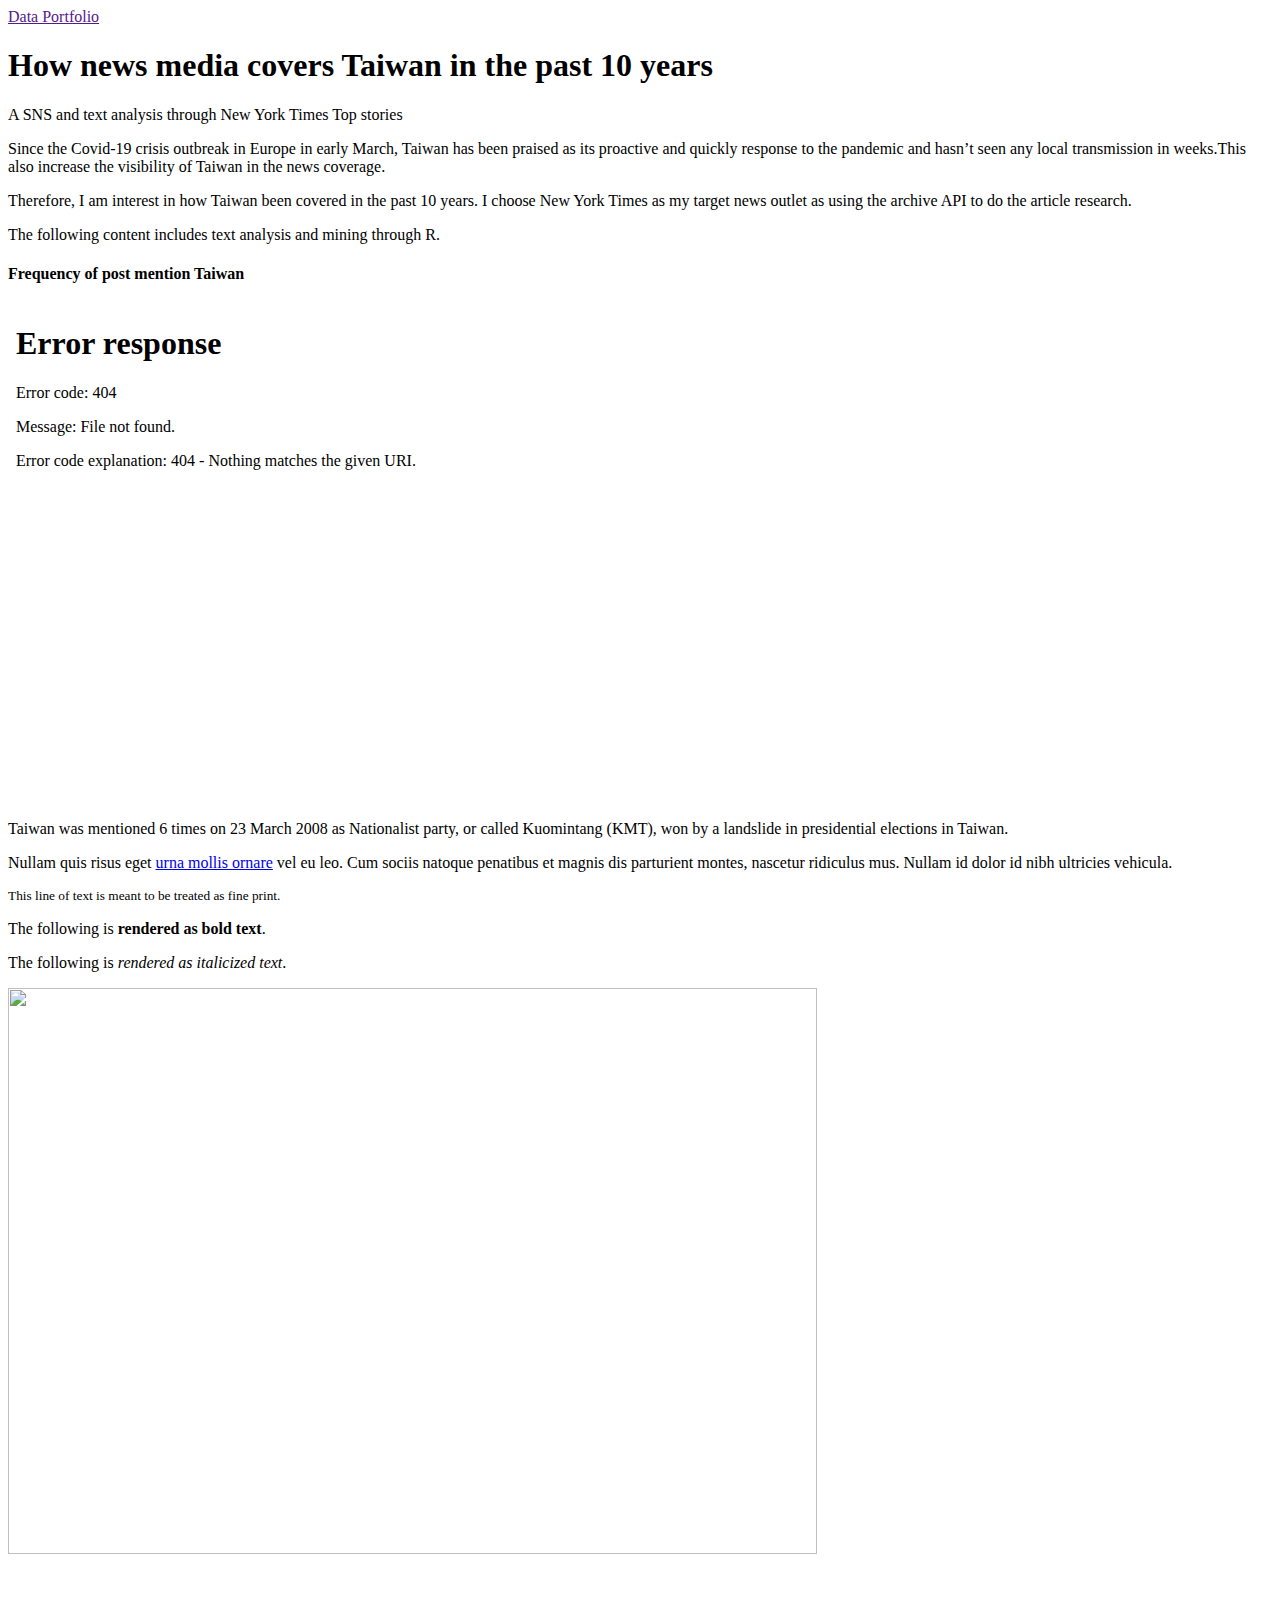
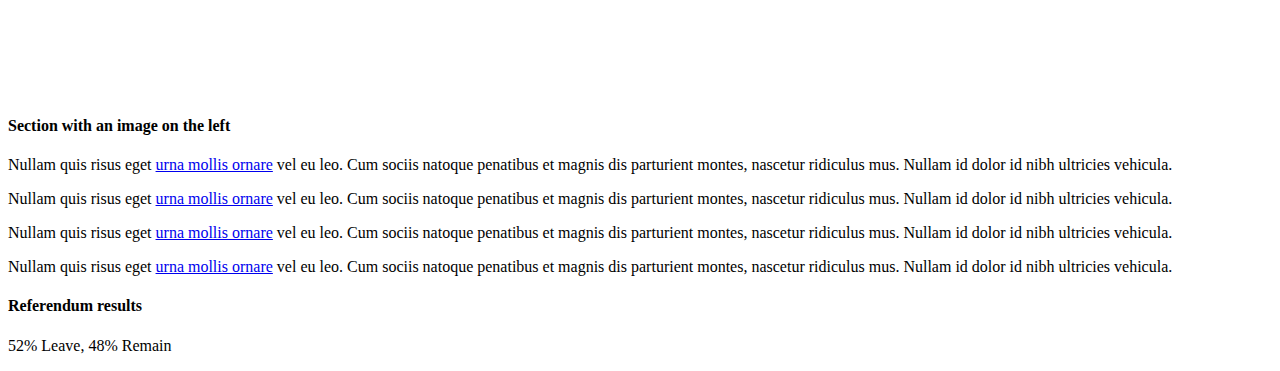
==== index.html @ 33ebc8af "Update index.html" ====
<head>
  <meta charset="utf-8">
  <title>Bootswatch: Flatly</title>
  <meta name="viewport" content="width=device-width, initial-scale=1">
  <meta http-equiv="X-UA-Compatible" content="IE=edge" />
  <link rel="stylesheet" href="https://bootswatch.com/4/flatly/bootstrap.min.css" media="screen">
  <script src="https://bootswatch.com/_vendor/jquery/dist/jquery.min.js"></script>
  <script src="https://bootswatch.com/_vendor/bootstrap/dist/js/bootstrap.min.js"></script>
  <link rel="stylesheet" href="style.css" media="screen">
</head>

<body>
  <div class="navbar navbar-expand-lg fixed-top navbar-dark bg-primary">
    <div class="container">
<a href="" class="navbar-brand">Data Portfolio</a>
    </div>
  </div>

  <div class="container">
    <div class="page-header" id="banner">
<div class="row">
  <div class="col-8 offset-1">
    <h1>How news media covers Taiwan in the past 10 years</h1>
    <p class="lead">A SNS and text analysis through New York Times Top stories</p>
  </div>
</div>
    </div>

    <section class="row">
<div class="col-12 col-md-8 offset-md-1">
  <p> Since the Covid-19 crisis outbreak in Europe in early March, Taiwan has been praised as its proactive and quickly response to the pandemic and hasn’t seen any local transmission in weeks.This also increase the visibility of Taiwan in the news coverage.  </p>
  <p> Therefore, I am interest in how Taiwan been covered in the past 10 years. I choose New York Times as my target news outlet as using the archive API to do the article research. </p>
  <p>The following content includes text analysis and mining through R.</p>
</div>
    </section>

    <section class="row">
<div class="col-12 col-md-8 offset-md-1">
  <h4>Frequency of post mention Taiwan</h4>
    <div id="captions">
      <embed type="text/html" src="./Taiwan_d.html", width="800", height="500">
      <p>Taiwan was mentioned 6 times on 23 March 2008 as Nationalist party, or called Kuomintang (KMT), won by a landslide in presidential elections in Taiwan.</p>
    </div>
  <p>Nullam quis risus eget <a href="#">urna mollis ornare</a> vel eu leo. Cum sociis natoque penatibus et magnis dis parturient montes, nascetur ridiculus mus. Nullam id dolor id nibh ultricies vehicula.</p>
  <p><small>This line of text is meant to be treated as fine print.</small></p>
  <p>The following is <strong>rendered as bold text</strong>.</p>
  <p>The following is <em>rendered as italicized text</em>.</p>

</div>
    </section>

    <section class="row">
<div class="col-12 col-md-4">
  <img src="https://github.com/agumias/dataproject/interactive/wc.png" width="80%"/>
</div>
<div class="col-12 col-md-6 offset-md-1">
  <h4>Section with an image on the left</h4>
  <p>Nullam quis risus eget <a href="#">urna mollis ornare</a> vel eu leo. Cum sociis natoque penatibus et magnis dis parturient montes, nascetur ridiculus mus. Nullam id dolor id nibh ultricies vehicula.</p>
  <p>Nullam quis risus eget <a href="#">urna mollis ornare</a> vel eu leo. Cum sociis natoque penatibus et magnis dis parturient montes, nascetur ridiculus mus. Nullam id dolor id nibh ultricies vehicula.</p>
  <p>Nullam quis risus eget <a href="#">urna mollis ornare</a> vel eu leo. Cum sociis natoque penatibus et magnis dis parturient montes, nascetur ridiculus mus. Nullam id dolor id nibh ultricies vehicula.</p>
  <p>Nullam quis risus eget <a href="#">urna mollis ornare</a> vel eu leo. Cum sociis natoque penatibus et magnis dis parturient montes, nascetur ridiculus mus. Nullam id dolor id nibh ultricies vehicula.</p>
</div>
    </section>

    <section class="row">
<div class="col-12 col-md-8 offset-md-1">
  <h4>Referendum results</h4>
  <div class="bs-component">
    <div class="progress">
      <div class="progress-bar progress-bar-striped bg-danger" role="progressbar" style="width: 52%" aria-valuenow="52" aria-valuemin="0" aria-valuemax="100"></div>
      <div class="progress-bar progress-bar-striped bg-info" role="progressbar" style="width: 48%" aria-valuenow="48" aria-valuemin="0" aria-valuemax="100"></div>
    </div>
  </div>
  <p>
    52% Leave, 48% Remain
  </p>
</div>
    </section>
    <div  </div>
</body>
</html>
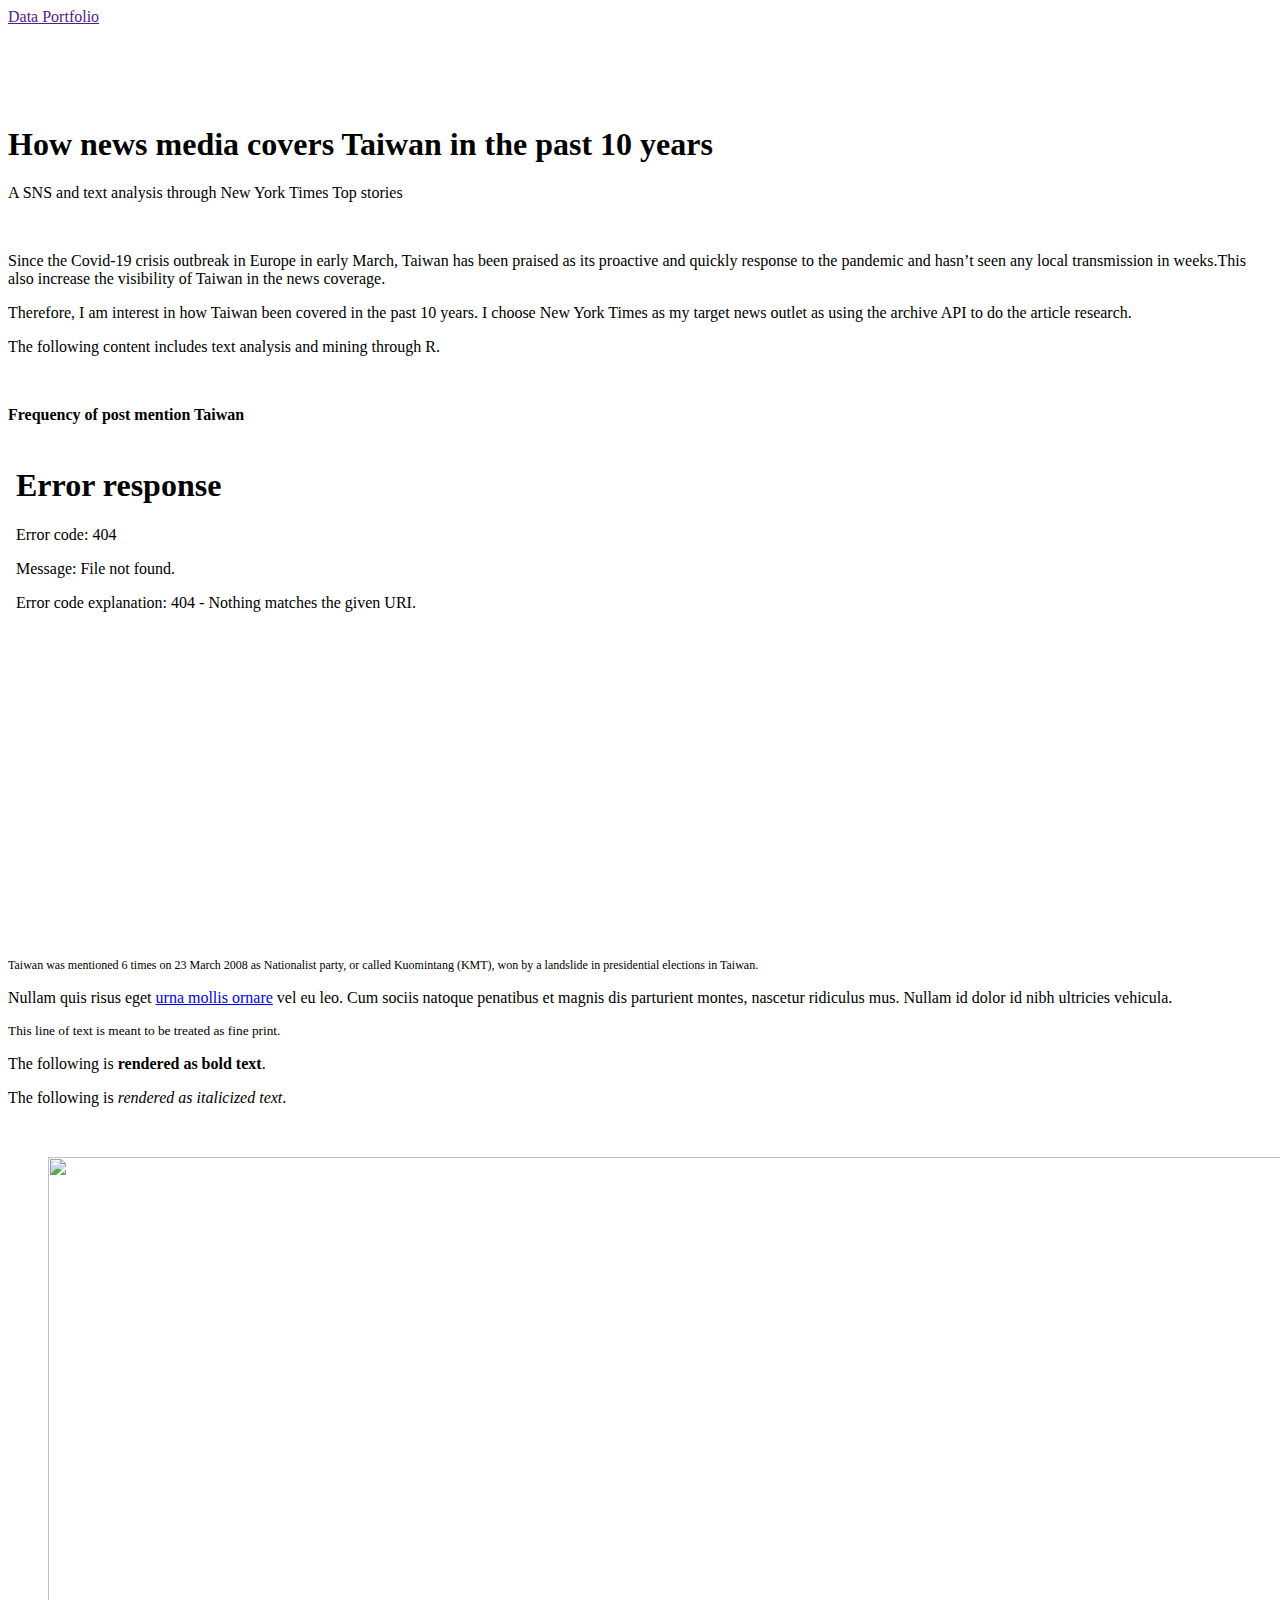
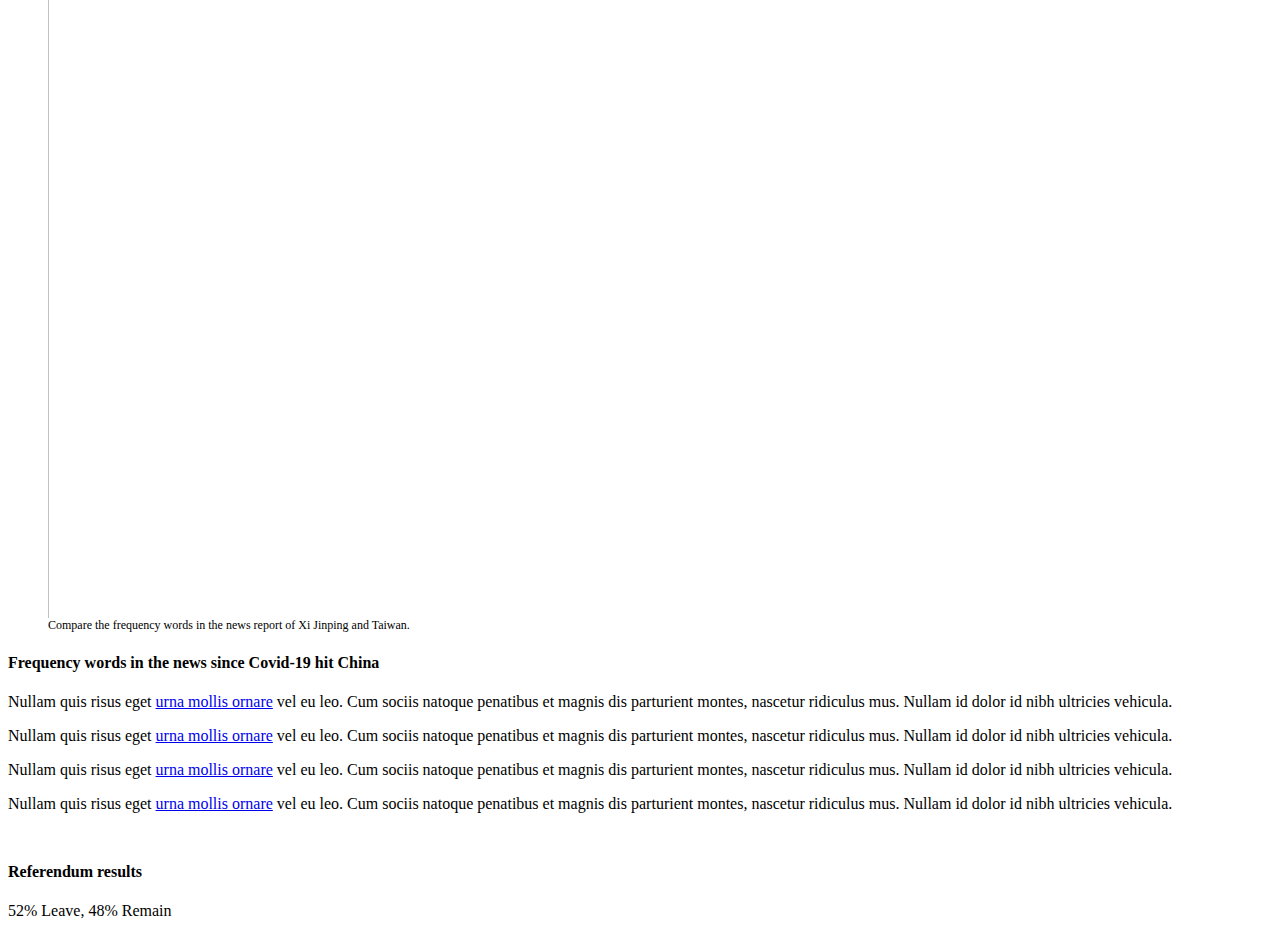
==== commit 29029f40: "update content" ====
--- a/index.html
+++ b/index.html
@@ -38,7 +38,7 @@
 <div class="col-12 col-md-8 offset-md-1">
   <h4>Frequency of post mention Taiwan</h4>
     <div id="captions">
-      <embed type="text/html" src="./Taiwan_d.html", width="800", height="500">
+      <embed type="text/html" src="./Taiwan_d.html", width= 100%, height="500">
       <p>Taiwan was mentioned 6 times on 23 March 2008 as Nationalist party, or called Kuomintang (KMT), won by a landslide in presidential elections in Taiwan.</p>
     </div>
   <p>Nullam quis risus eget <a href="#">urna mollis ornare</a> vel eu leo. Cum sociis natoque penatibus et magnis dis parturient montes, nascetur ridiculus mus. Nullam id dolor id nibh ultricies vehicula.</p>
@@ -51,10 +51,13 @@
 
     <section class="row">
 <div class="col-12 col-md-4">
-  <img src="https://github.com/agumias/dataproject/interactive/wc.png" width="80%"/>
+  <figure class="captions">
+    <img src="https://agumias.github.io/dataproject/interactive/wc.png" width="120%"/>
+    <figcaption>Compare the frequency words in the news report of Xi Jinping and Taiwan. </figcaption>
+  </figure>
 </div>
 <div class="col-12 col-md-6 offset-md-1">
-  <h4>Section with an image on the left</h4>
+  <h4>Frequency words in the news since Covid-19 hit China</h4>
   <p>Nullam quis risus eget <a href="#">urna mollis ornare</a> vel eu leo. Cum sociis natoque penatibus et magnis dis parturient montes, nascetur ridiculus mus. Nullam id dolor id nibh ultricies vehicula.</p>
   <p>Nullam quis risus eget <a href="#">urna mollis ornare</a> vel eu leo. Cum sociis natoque penatibus et magnis dis parturient montes, nascetur ridiculus mus. Nullam id dolor id nibh ultricies vehicula.</p>
   <p>Nullam quis risus eget <a href="#">urna mollis ornare</a> vel eu leo. Cum sociis natoque penatibus et magnis dis parturient montes, nascetur ridiculus mus. Nullam id dolor id nibh ultricies vehicula.</p>
--- a/style.css
+++ b/style.css
@@ -0,0 +1,18 @@
+#banner {
+    margin-top: 100px;
+}
+
+section.row {
+    margin-top: 50px;
+    margin-bottom: 20px
+}
+
+#captions {
+  margin-bottom: 5px;
+  font-size: 12;
+  text-align: justify;
+}
+
+figure.captions {
+  font-size: 12
+}
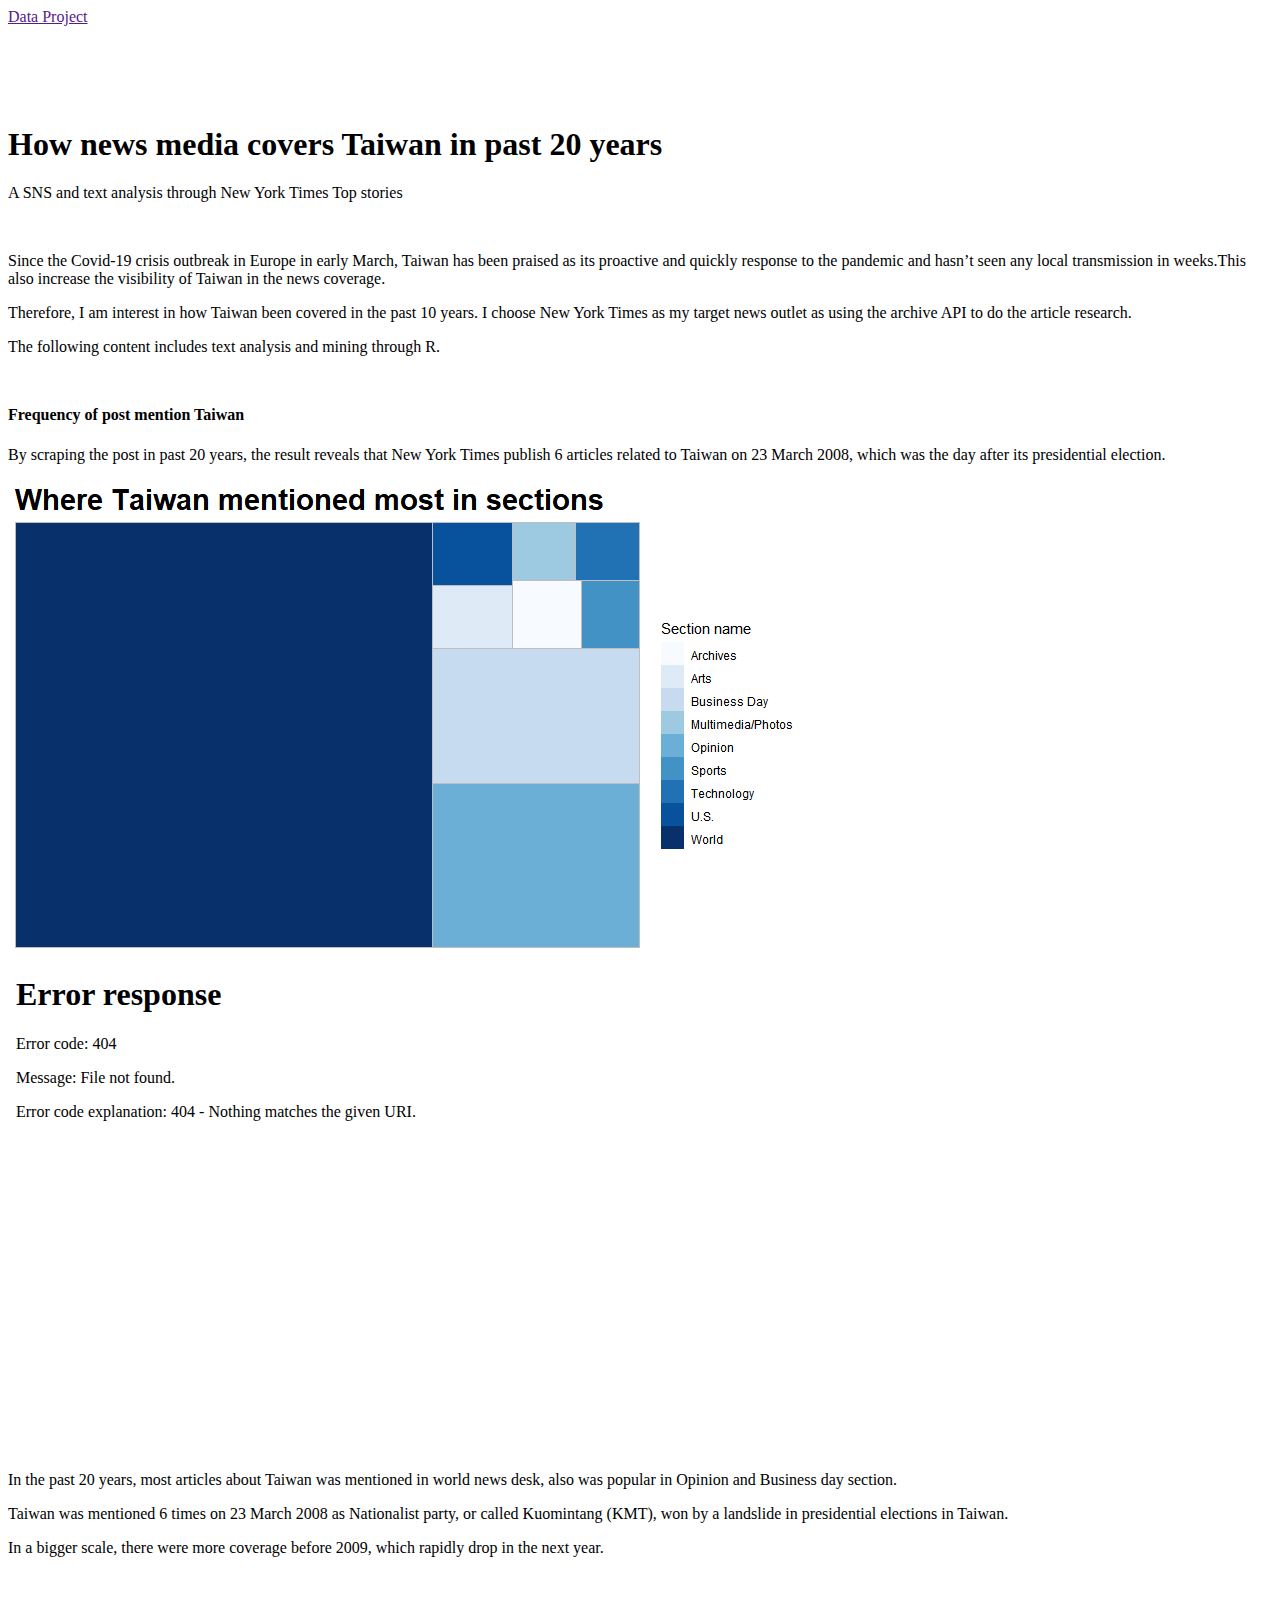
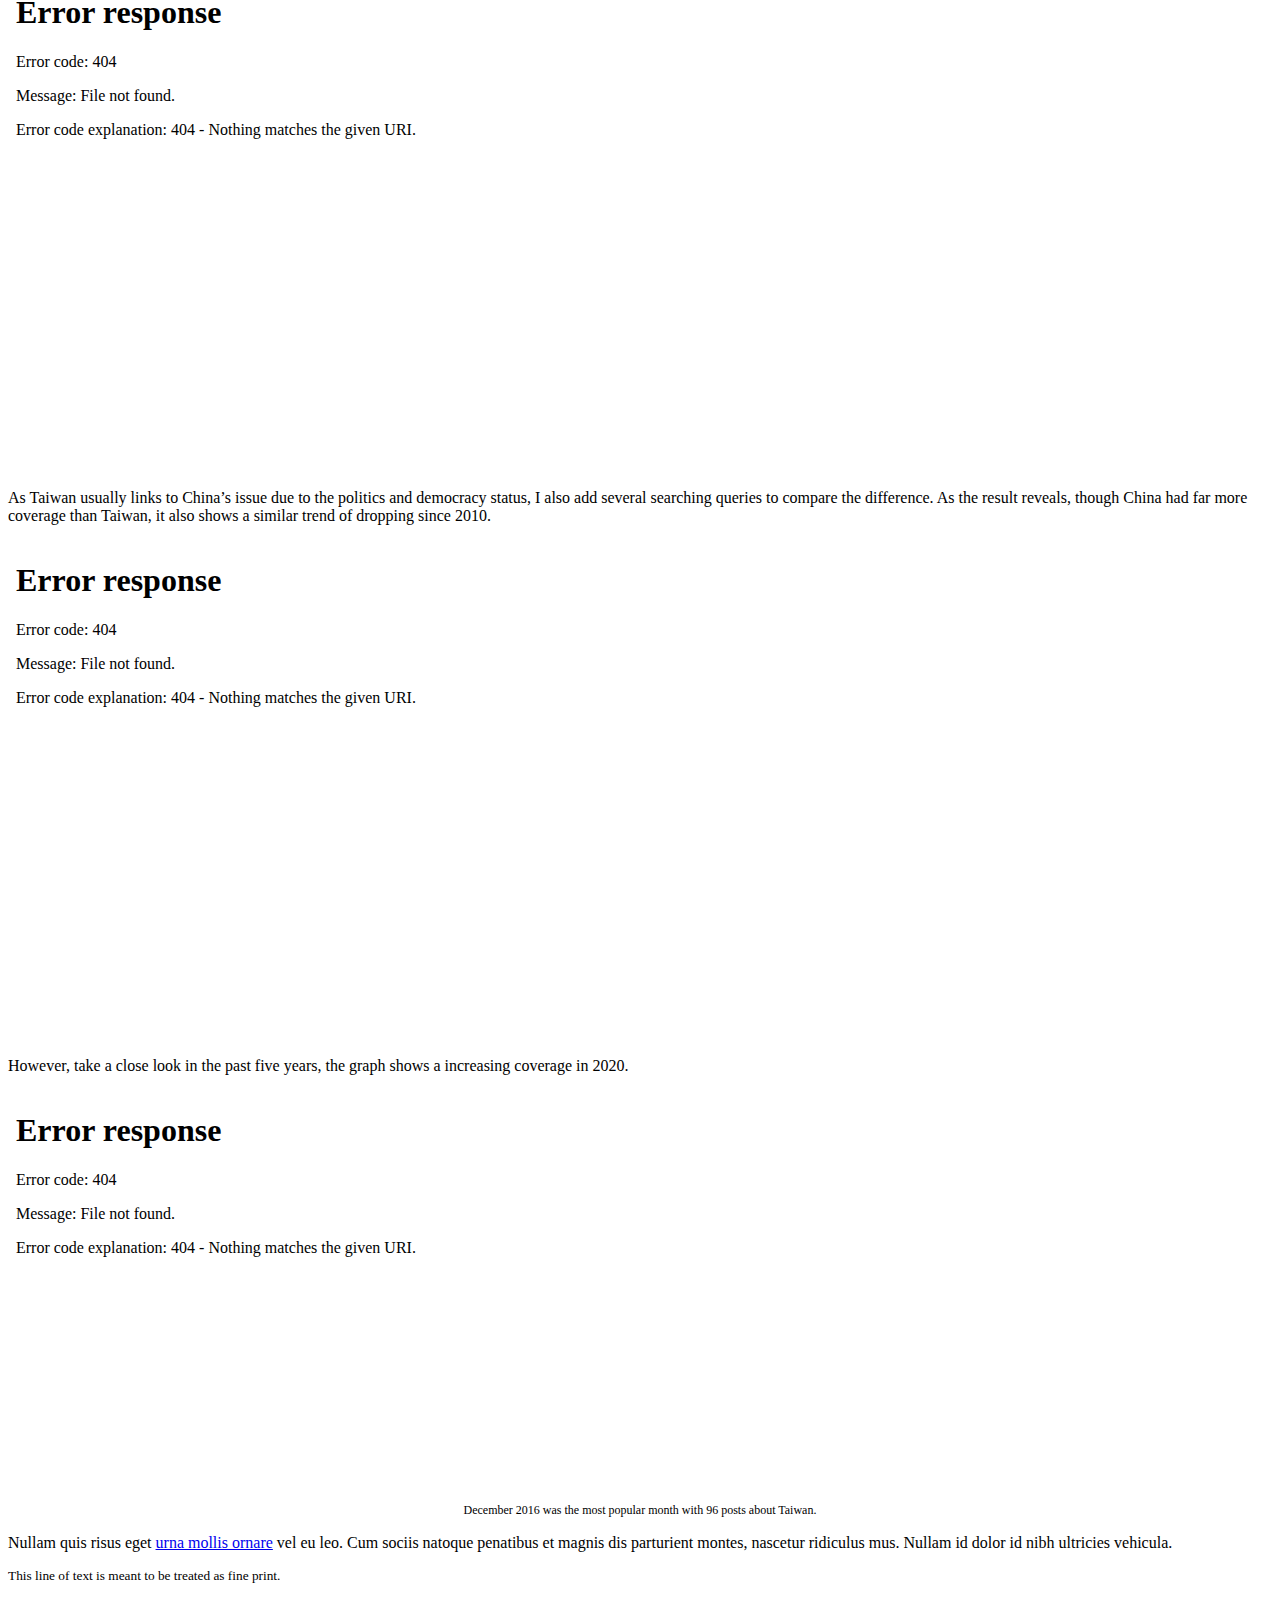
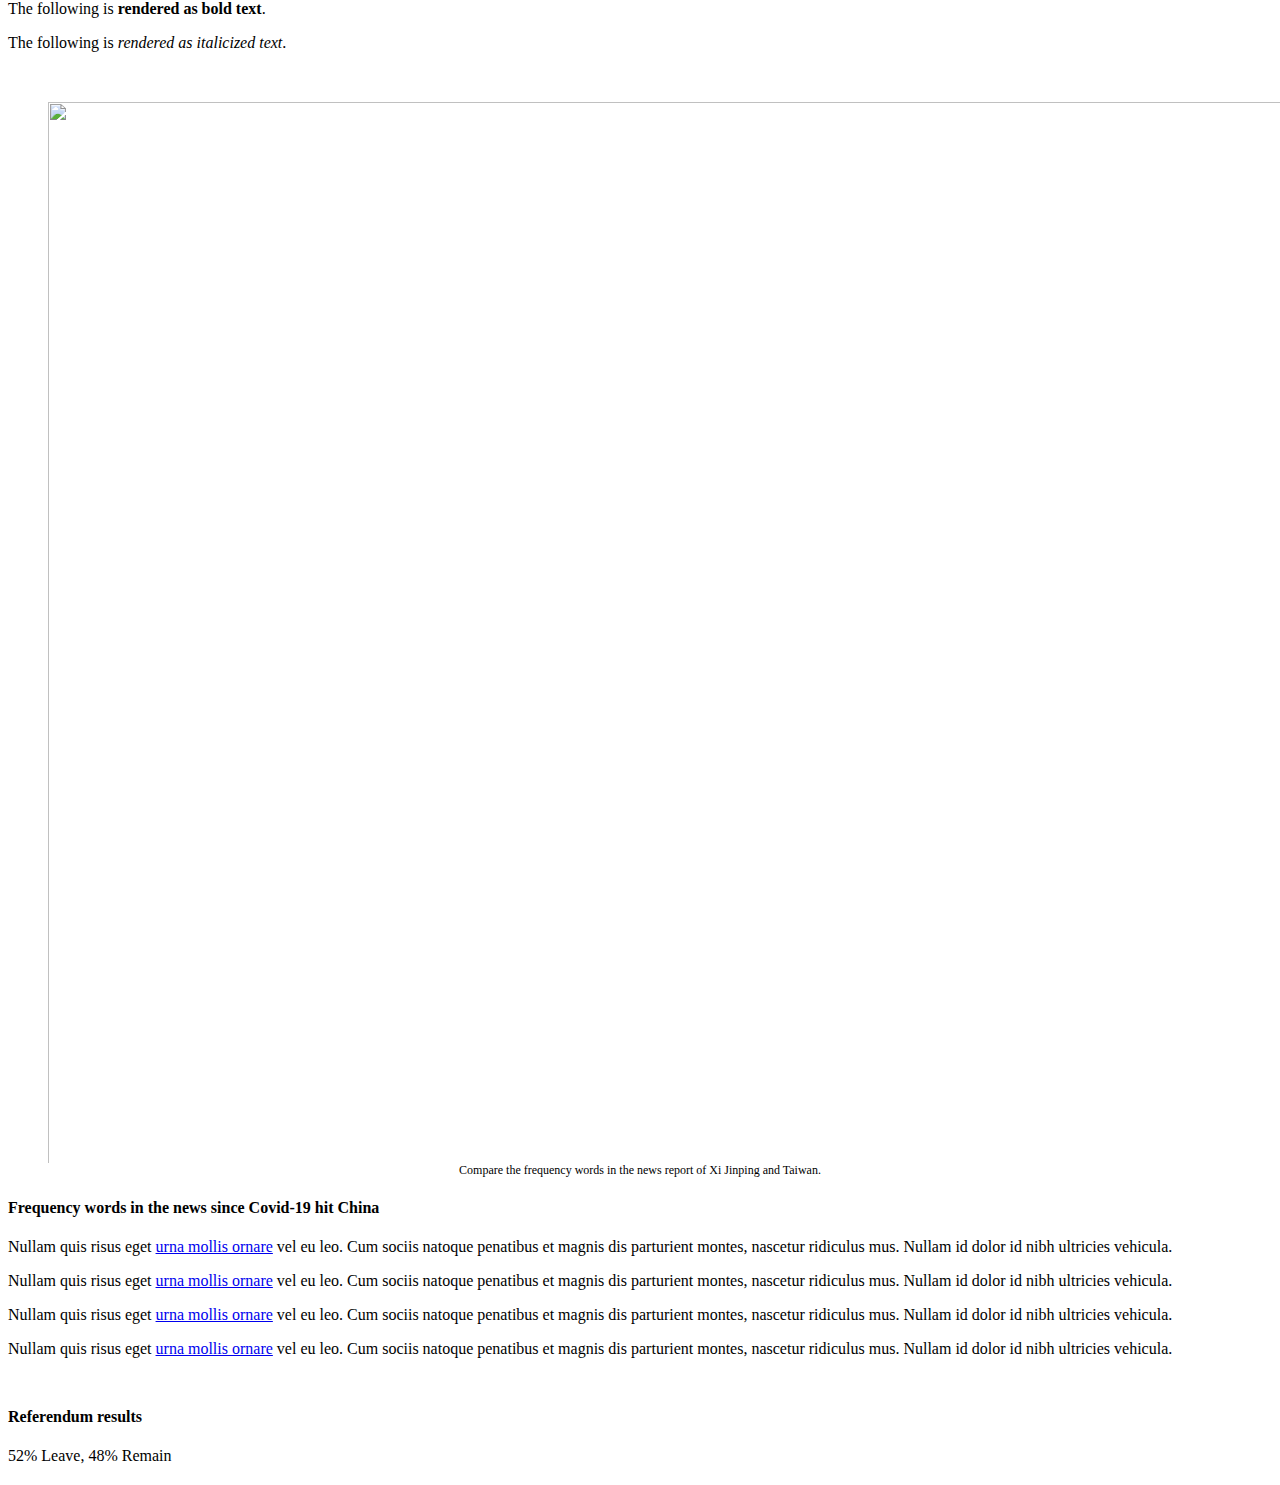
==== commit aa544309: "update" ====
--- a/index.html
+++ b/index.html
@@ -1,6 +1,6 @@
 <head>
   <meta charset="utf-8">
-  <title>Bootswatch: Flatly</title>
+  <title>How NY Times Covers Taiwan</title>
   <meta name="viewport" content="width=device-width, initial-scale=1">
   <meta http-equiv="X-UA-Compatible" content="IE=edge" />
   <link rel="stylesheet" href="https://bootswatch.com/4/flatly/bootstrap.min.css" media="screen">
@@ -12,7 +12,7 @@
 <body>
   <div class="navbar navbar-expand-lg fixed-top navbar-dark bg-primary">
     <div class="container">
-<a href="" class="navbar-brand">Data Portfolio</a>
+<a href="" class="navbar-brand">Data Project</a>
     </div>
   </div>
 
@@ -20,7 +20,7 @@
     <div class="page-header" id="banner">
 <div class="row">
   <div class="col-8 offset-1">
-    <h1>How news media covers Taiwan in the past 10 years</h1>
+    <h1>How news media covers Taiwan in past 20 years</h1>
     <p class="lead">A SNS and text analysis through New York Times Top stories</p>
   </div>
 </div>
@@ -37,10 +37,37 @@
     <section class="row">
 <div class="col-12 col-md-8 offset-md-1">
   <h4>Frequency of post mention Taiwan</h4>
-    <div id="captions">
+  <div class="paragraph">
+    <p>By scraping the post in past 20 years, the result reveals that New York Times publish 6 articles related to Taiwan on 23 March 2008, which was the day after its presidential election. </p>
+
+  </div>
+</div>
+<div class="container">
+    <div class="row">
+      <div class="col">
+      <img src="./interactive/tw_section.png" class="img-fluid" alt="Responsive image">
+      </div>
+      <div class="col">
       <embed type="text/html" src="./Taiwan_d.html", width= 100%, height="500">
-      <p>Taiwan was mentioned 6 times on 23 March 2008 as Nationalist party, or called Kuomintang (KMT), won by a landslide in presidential elections in Taiwan.</p>
+      </div>
     </div>
+    <p>In the past 20 years, most articles about Taiwan was mentioned in world news desk, also was popular in Opinion and Business day section.</p>
+    <p>Taiwan was mentioned 6 times on 23 March 2008 as Nationalist party, or called Kuomintang (KMT), won by a landslide in presidential elections in Taiwan.</p>
+</div>
+<div class="col-12 col-md-8 offset-md-1">
+  <p>In a bigger scale, there were more coverage before 2009, which rapidly drop in the next year.</p>
+  <embed type="text/html" src="./Taiwan_ym.html" width= 100%, height="500">
+  <p>As Taiwan usually links to China’s issue due to the politics and democracy status, I also add several searching queries to compare the difference. As the result reveals, though China had far more coverage than Taiwan, it also shows a similar trend of dropping since 2010.</p>
+  <embed type="text/html" src="./search_c.html" width= 100%, height="500">
+  <p>However, take a close look in the past five years, the graph shows a increasing coverage in 2020.</p>
+</div>
+  <div class="container">
+  <embed type="text/html" src="./Taiwan_2015c.html" width= 100%, height="400">
+  <div class="captions">
+    <p>December 2016 was the most popular month with 96 posts about Taiwan.</p>
+    </div>
+  </div>
+<div class="col-12 col-md-8 offset-md-1">
   <p>Nullam quis risus eget <a href="#">urna mollis ornare</a> vel eu leo. Cum sociis natoque penatibus et magnis dis parturient montes, nascetur ridiculus mus. Nullam id dolor id nibh ultricies vehicula.</p>
   <p><small>This line of text is meant to be treated as fine print.</small></p>
   <p>The following is <strong>rendered as bold text</strong>.</p>
--- a/style.css
+++ b/style.css
@@ -8,7 +8,7 @@
 }
 
 #captions {
-  margin-bottom: 5px;
+  margin-bottom: 10px;
   font-size: 12;
   text-align: justify;
 }
@@ -16,3 +16,9 @@
 figure.captions {
   font-size: 12
 }
+
+.captions {
+  margin-bottom: 10px;
+  font-size: 12px;
+  text-align: center;
+}
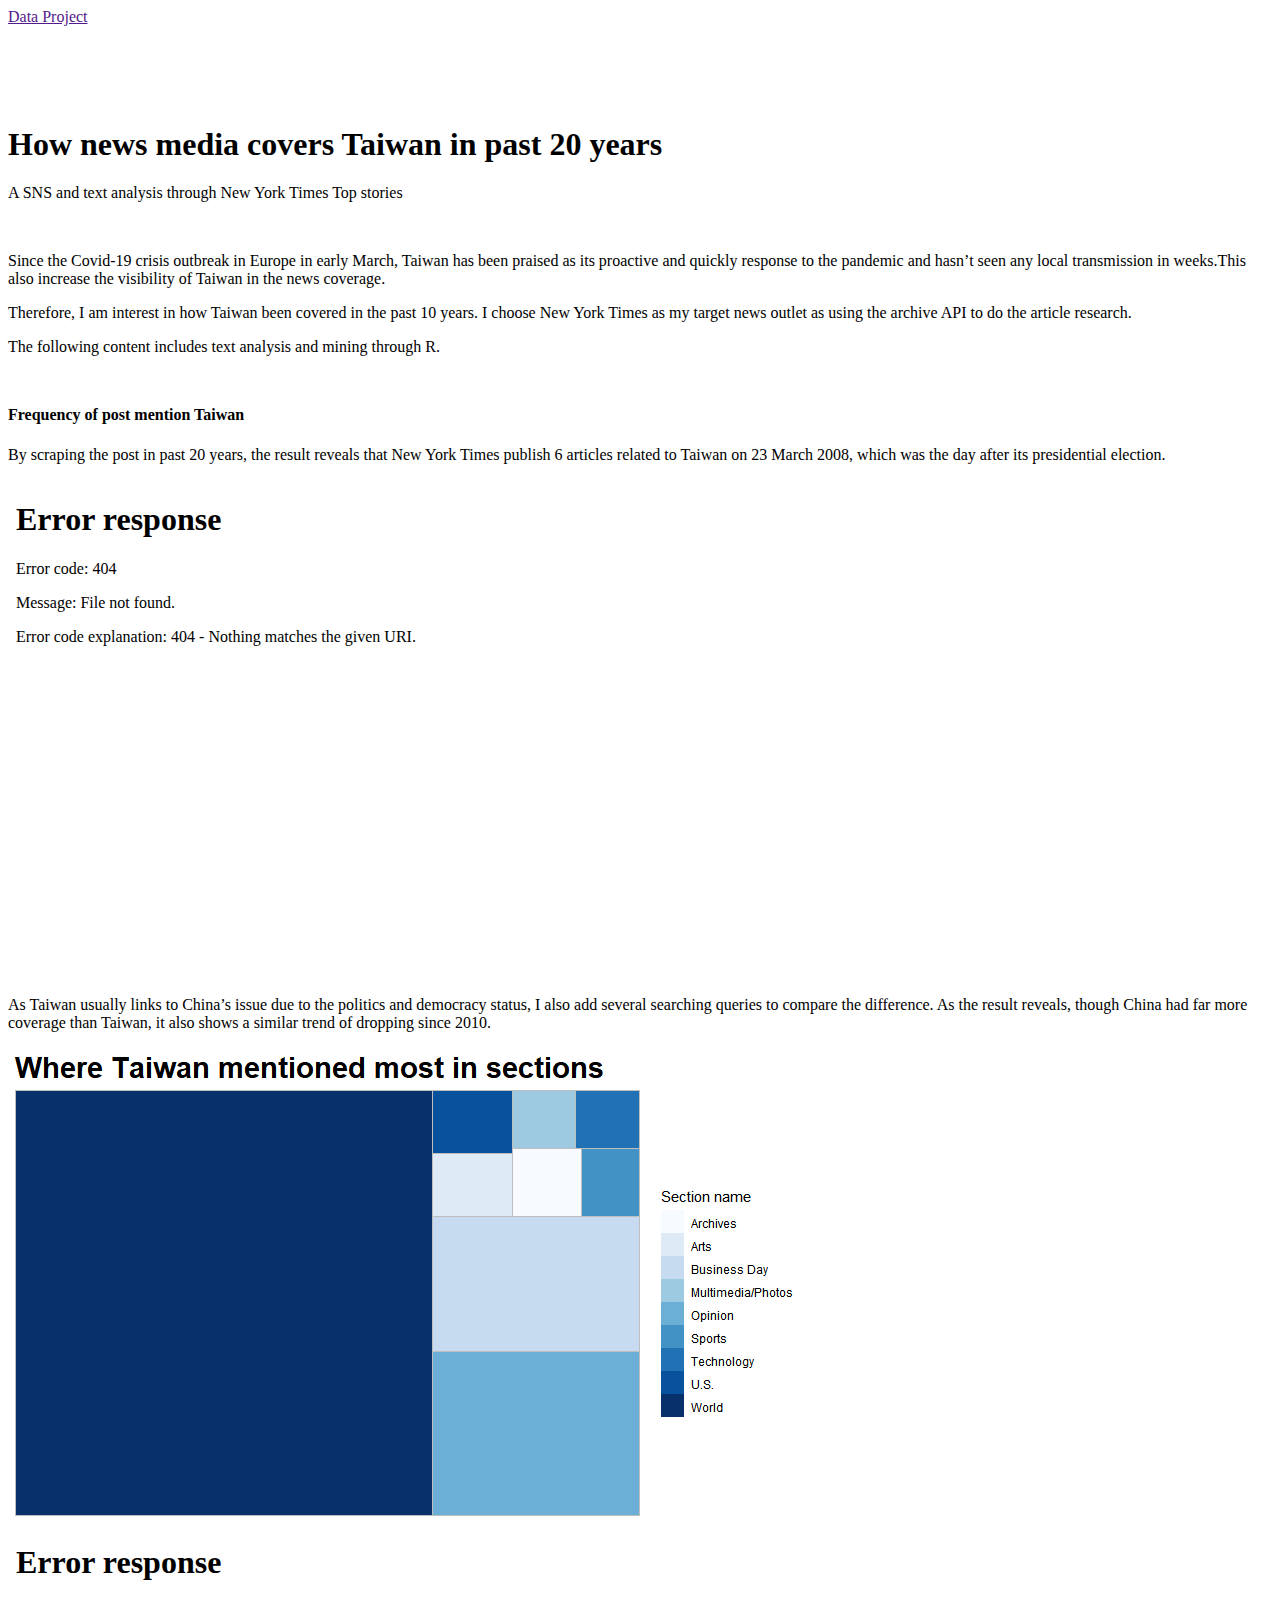
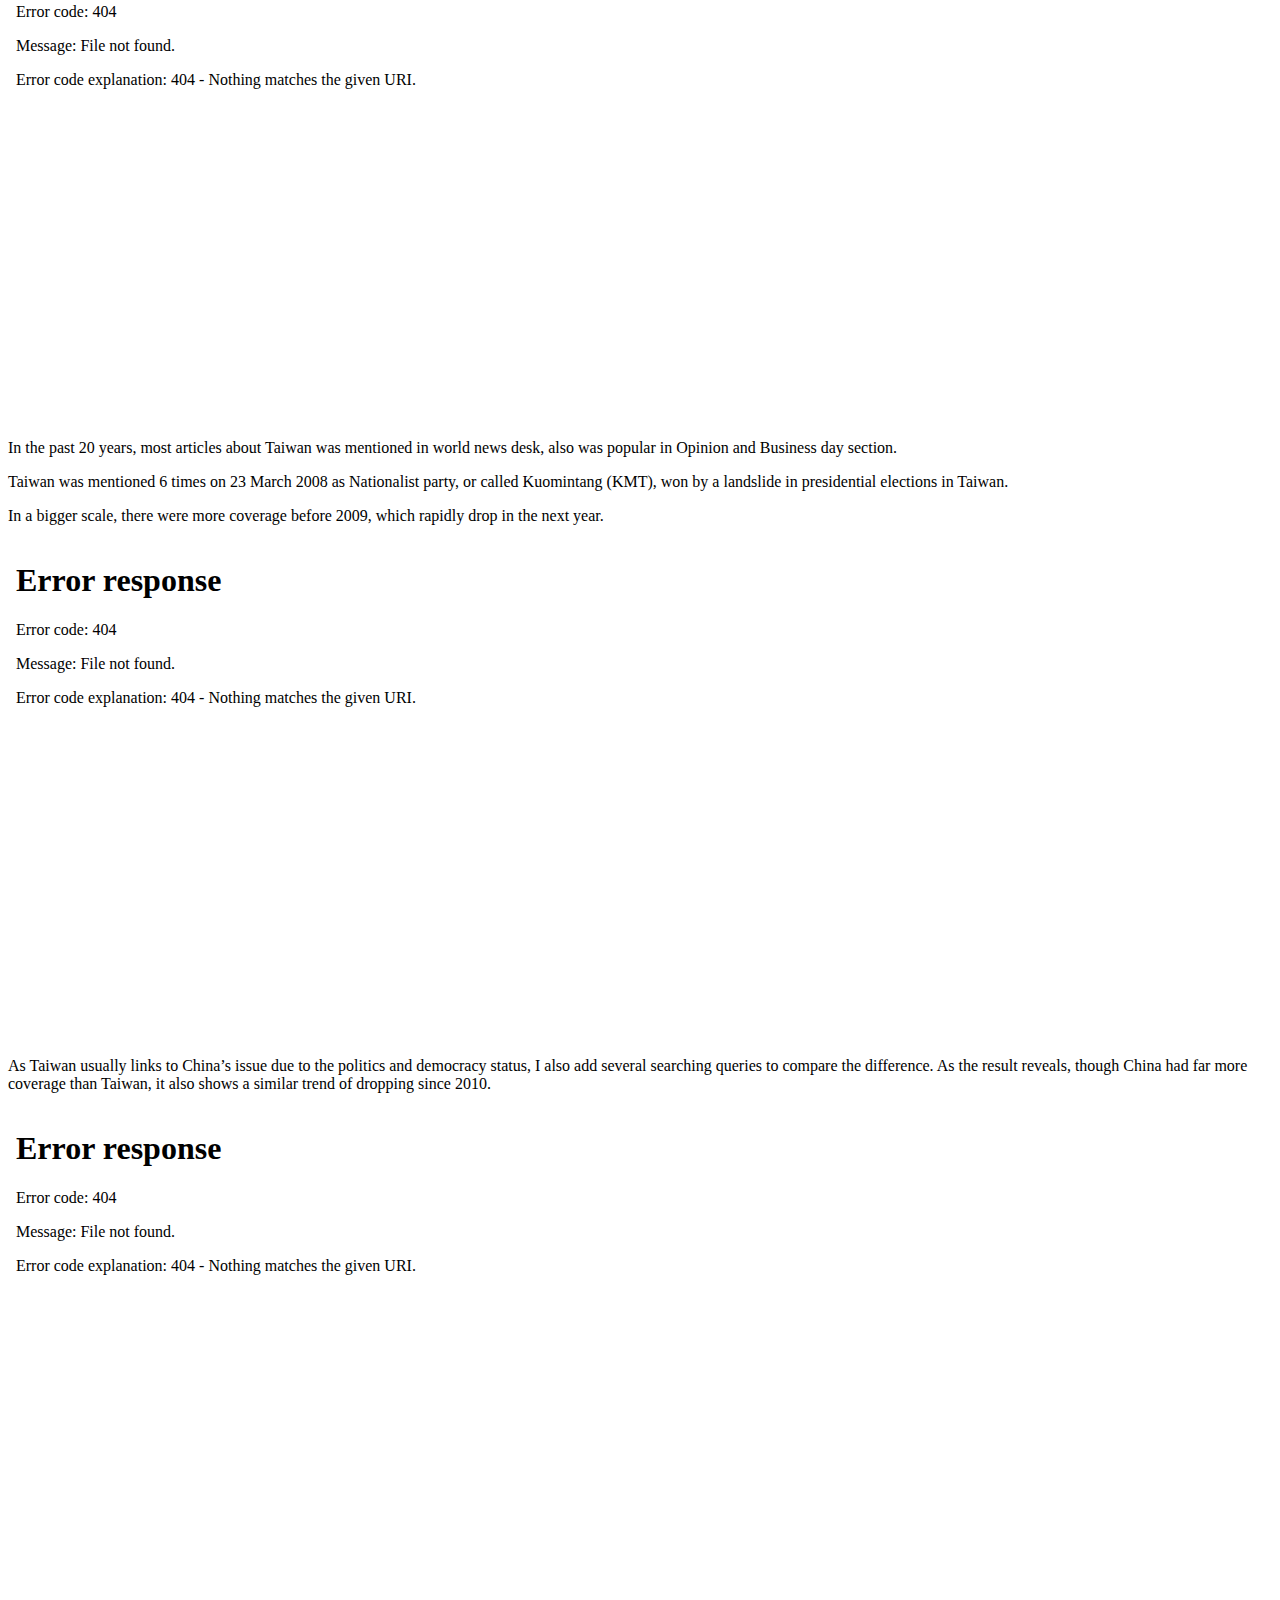
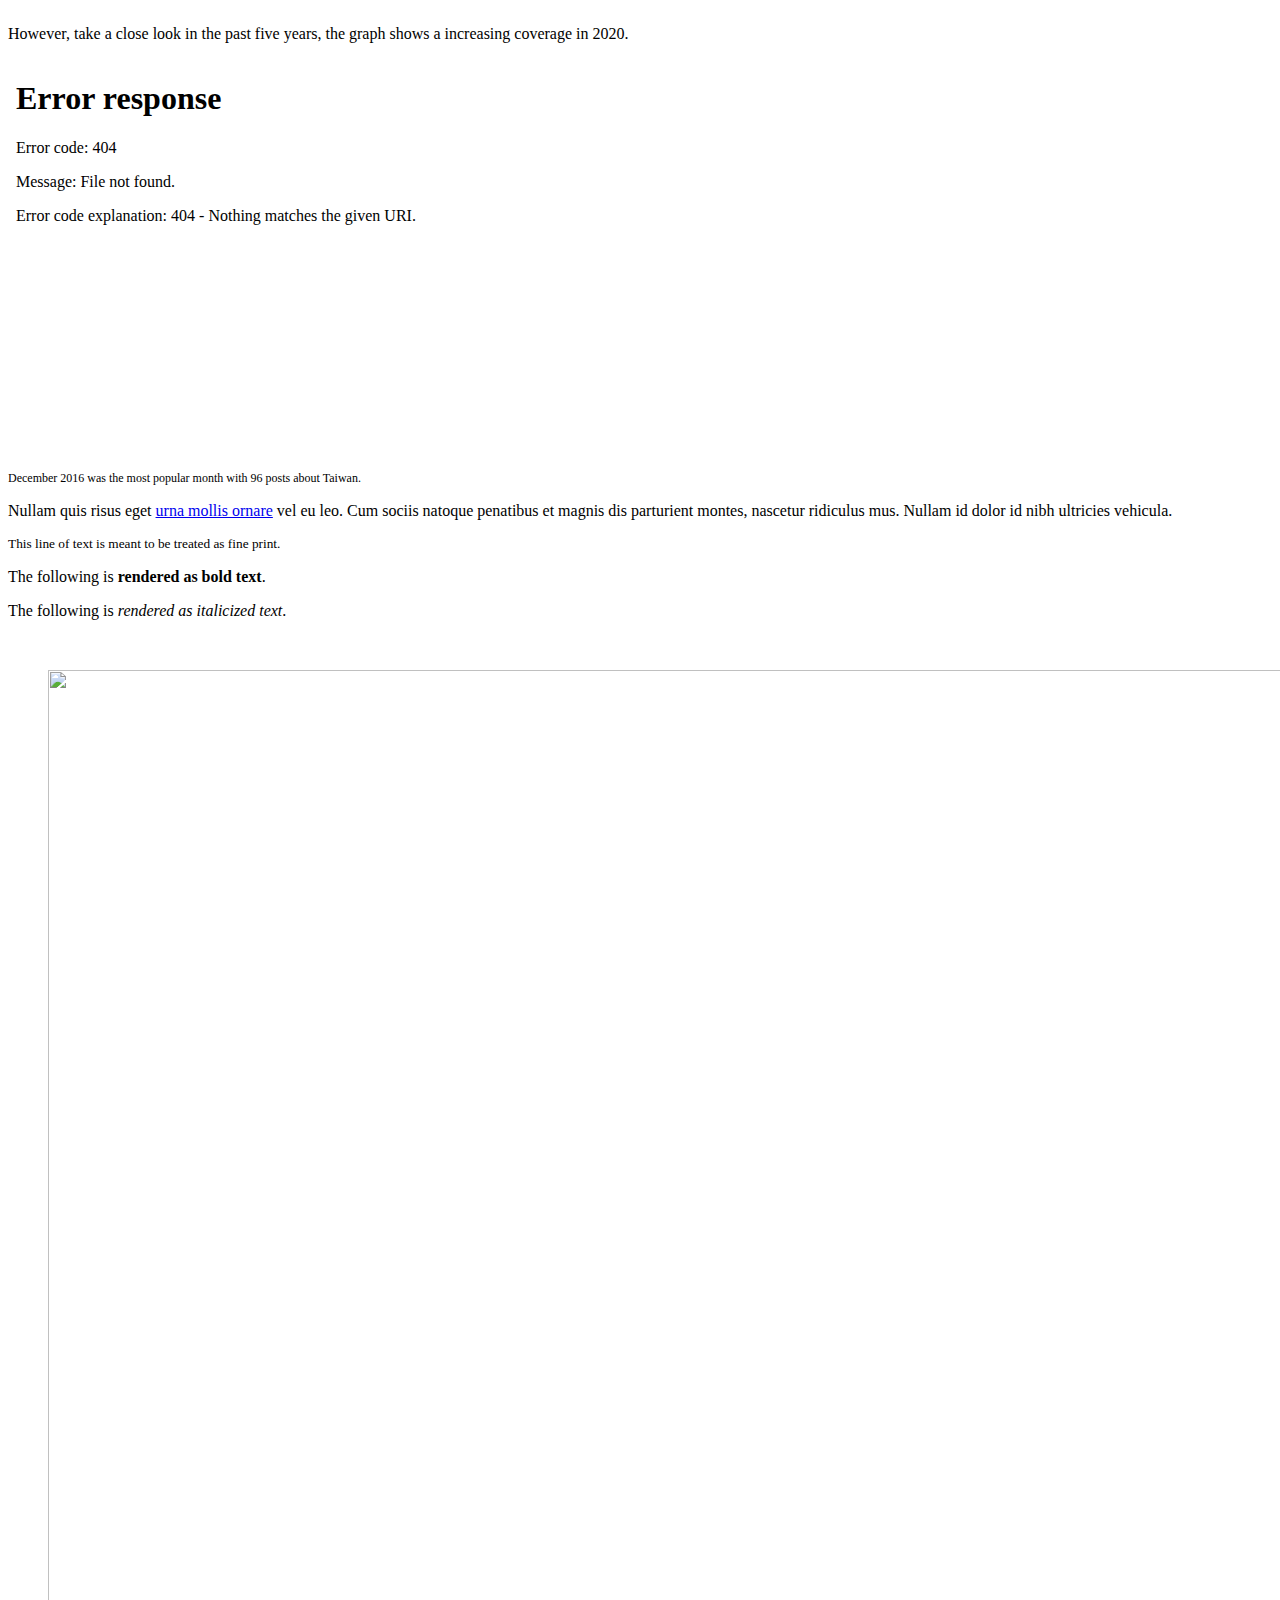
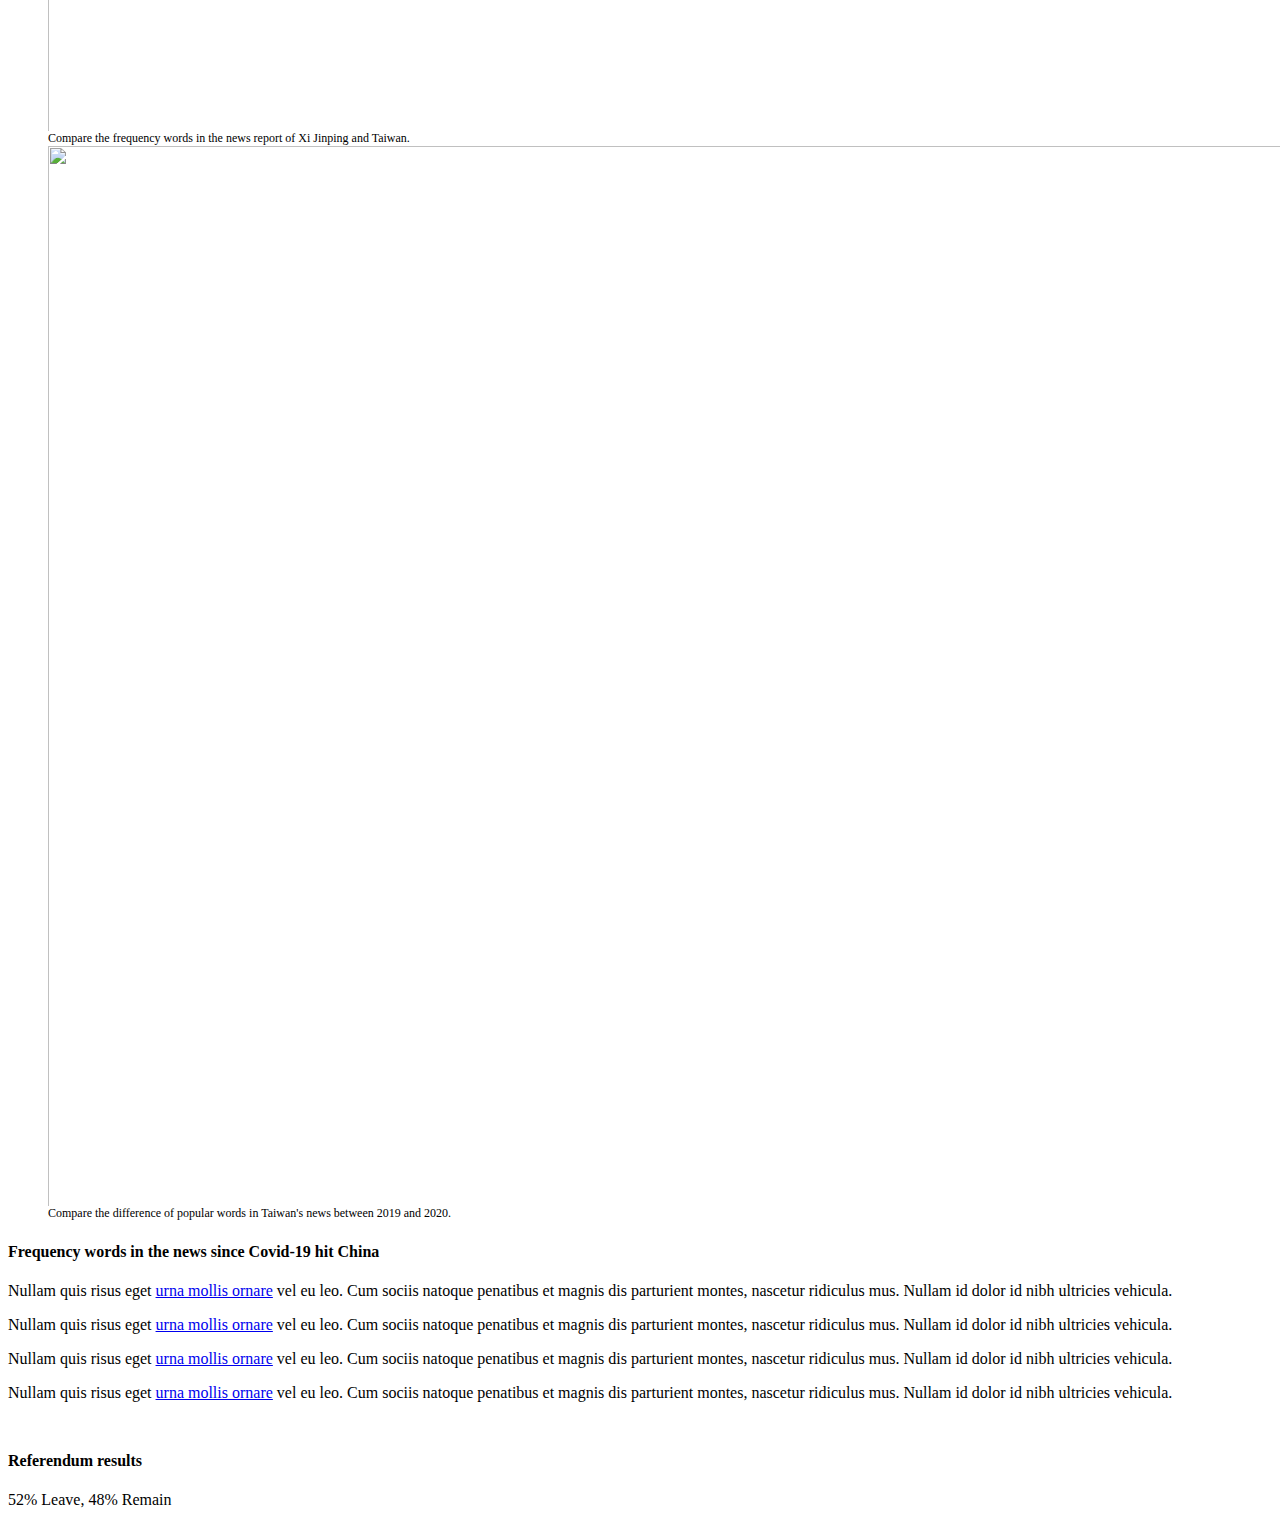
==== commit ffdf097b: "update" ====
--- a/index.html
+++ b/index.html
@@ -43,6 +43,10 @@
   </div>
 </div>
 <div class="container">
+  <embed type="text/html" src="./search_c.html" width= 100%, height="500">
+  <div class="col-12 col-md-8 offset-md-1">
+    <p>As Taiwan usually links to China’s issue due to the politics and democracy status, I also add several searching queries to compare the difference. As the result reveals, though China had far more coverage than Taiwan, it also shows a similar trend of dropping since 2010.</p>
+  </div>
     <div class="row">
       <div class="col">
       <img src="./interactive/tw_section.png" class="img-fluid" alt="Responsive image">
@@ -79,8 +83,10 @@
     <section class="row">
 <div class="col-12 col-md-4">
   <figure class="captions">
-    <img src="https://agumias.github.io/dataproject/interactive/wc.png" width="120%"/>
+    <img src="https://agumias.github.io/dataproject/interactive/wc_2020.png" width="120%"/>
     <figcaption>Compare the frequency words in the news report of Xi Jinping and Taiwan. </figcaption>
+    <img src="https://agumias.github.io/dataproject/interactive/wc_taiwan2020.png" width="120%">
+    <figcaption>Compare the difference of popular words in Taiwan's news between 2019 and 2020.</figcaption>
   </figure>
 </div>
 <div class="col-12 col-md-6 offset-md-1">
--- a/style.css
+++ b/style.css
@@ -20,5 +20,5 @@
 .captions {
   margin-bottom: 10px;
   font-size: 12px;
-  text-align: center;
+  text-align: justify;
 }
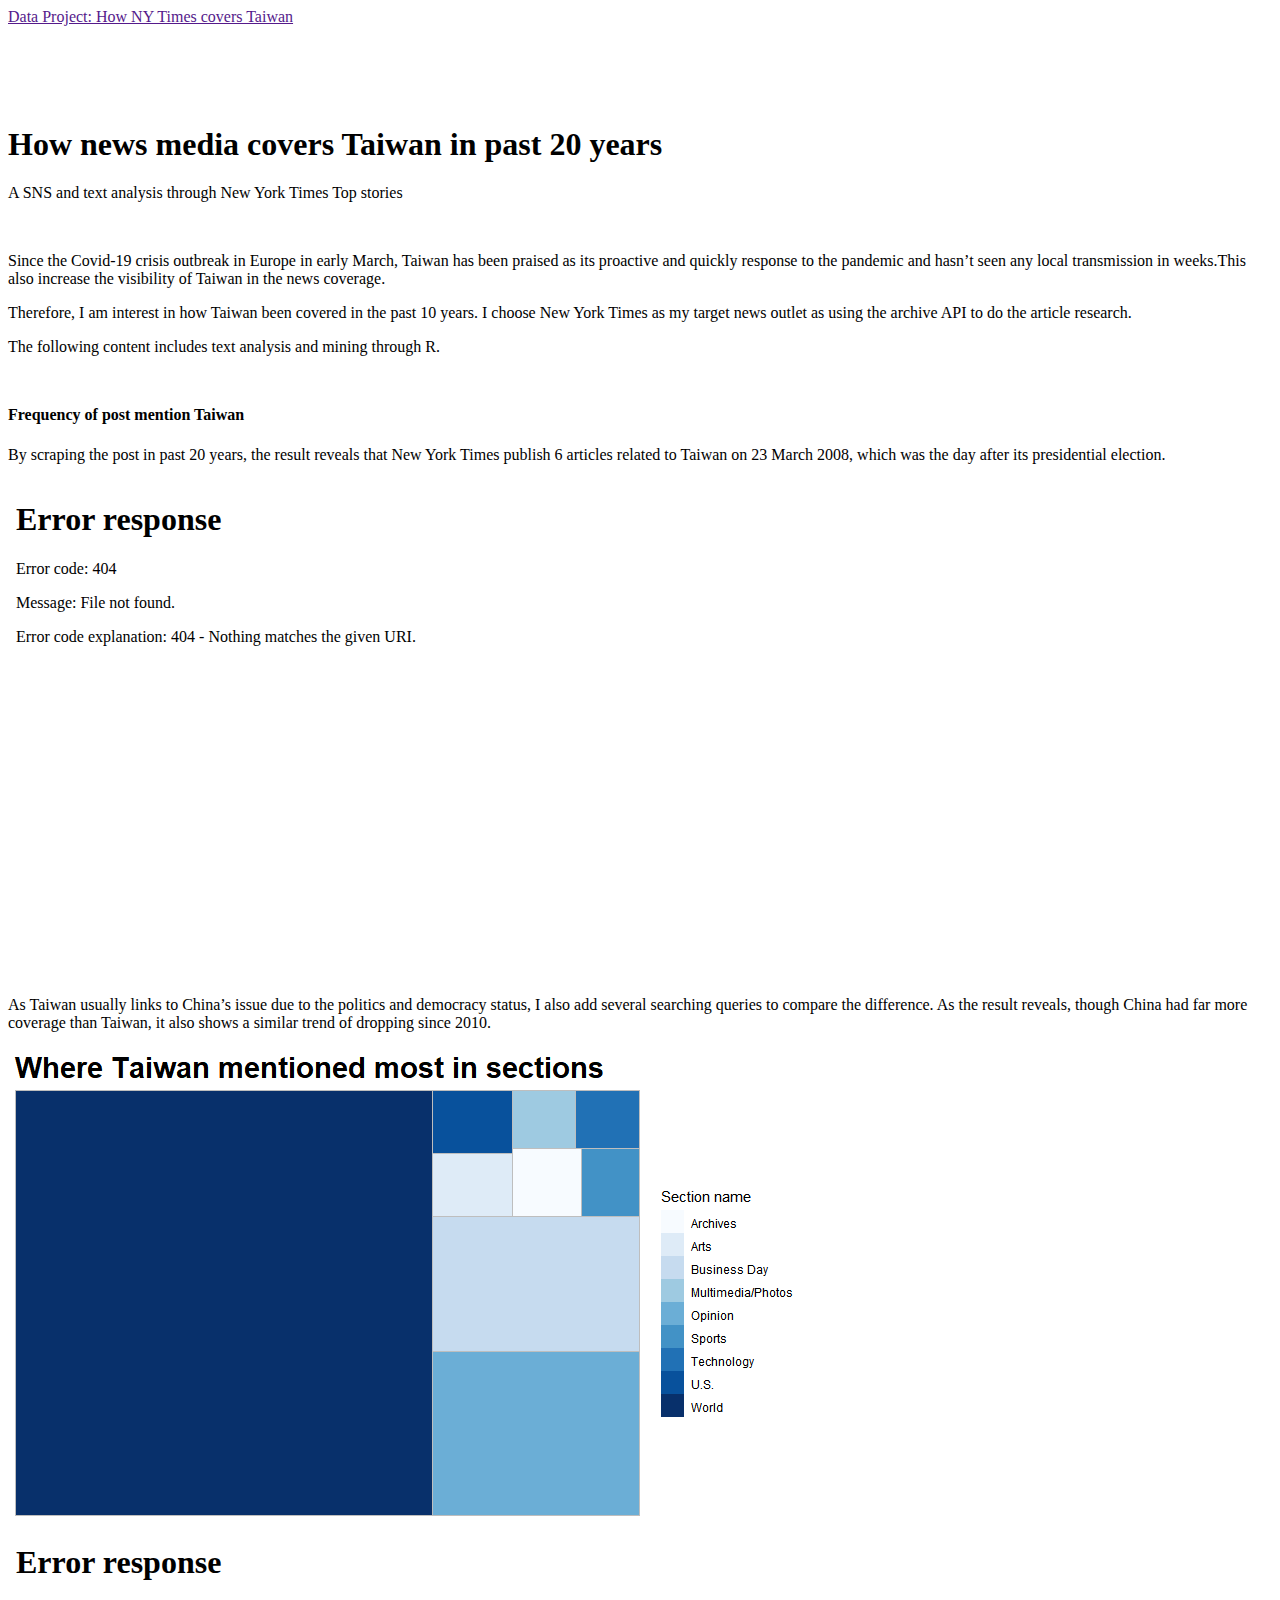
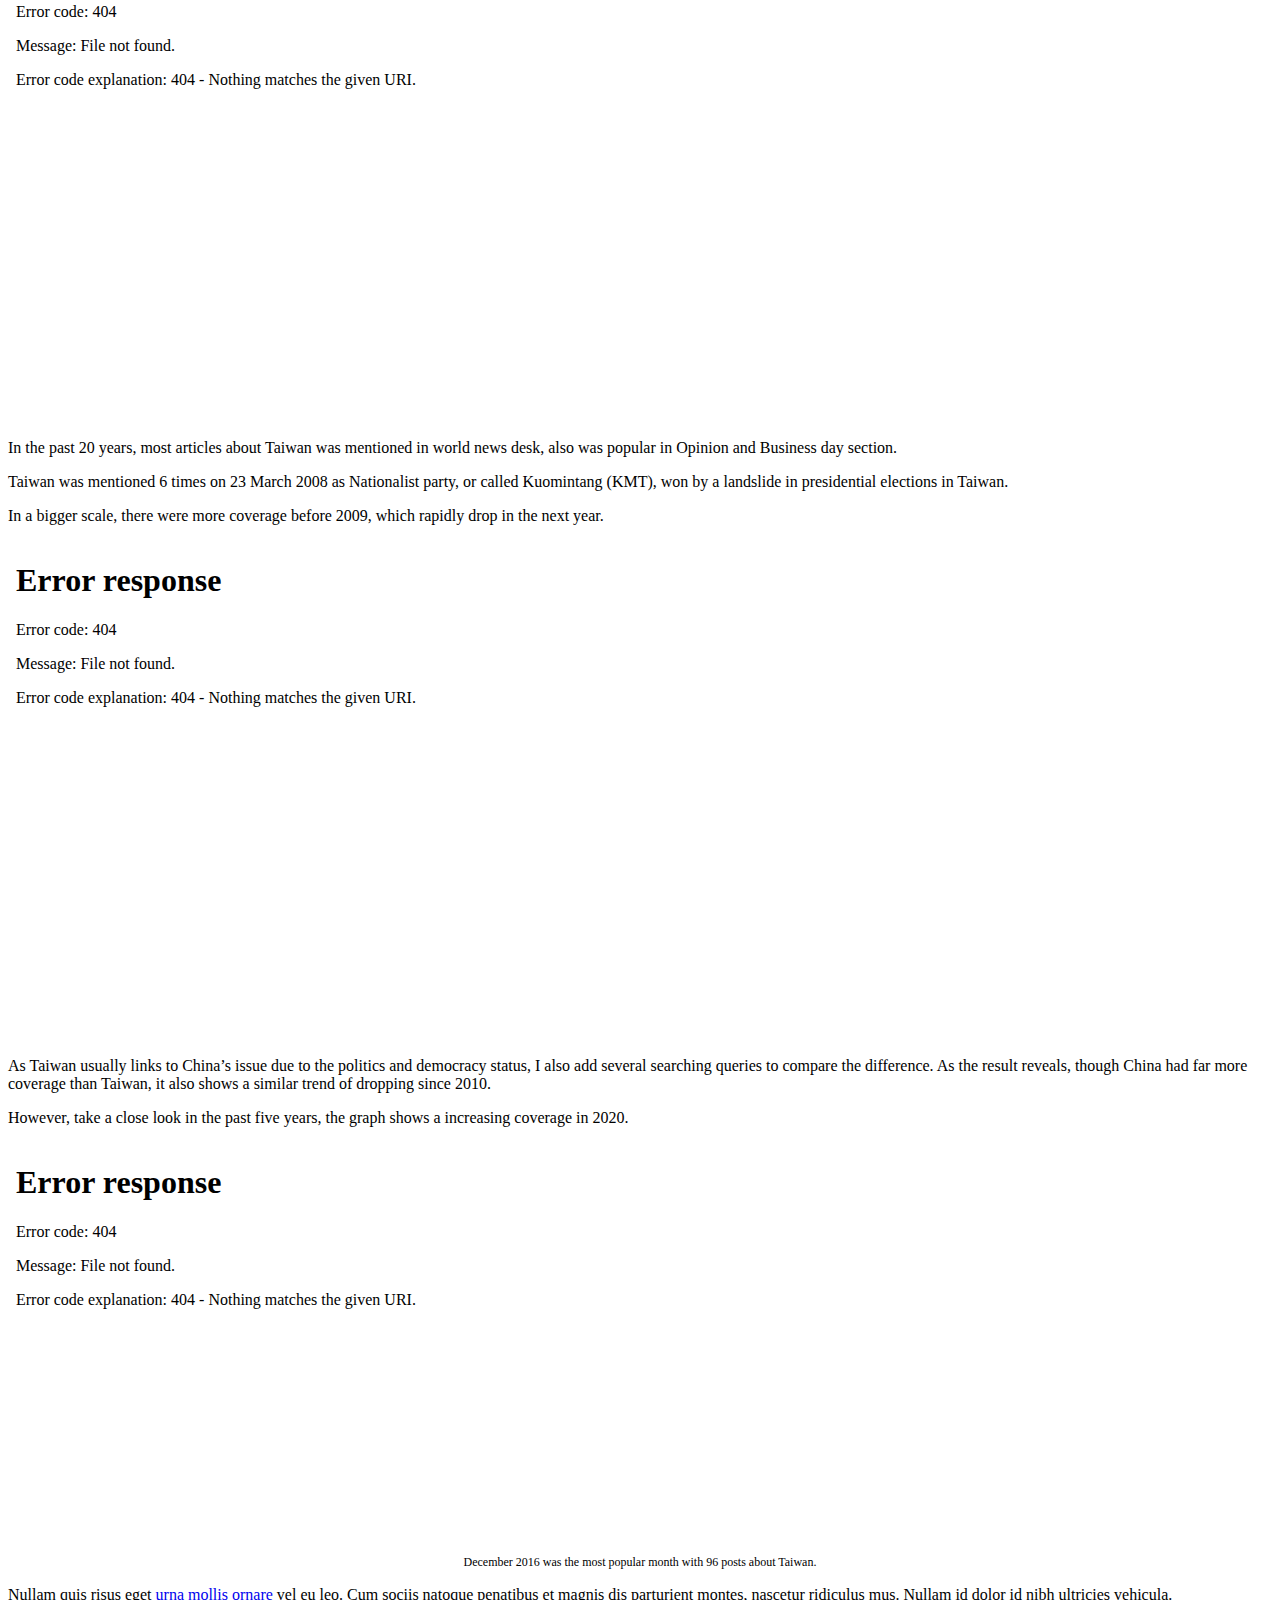
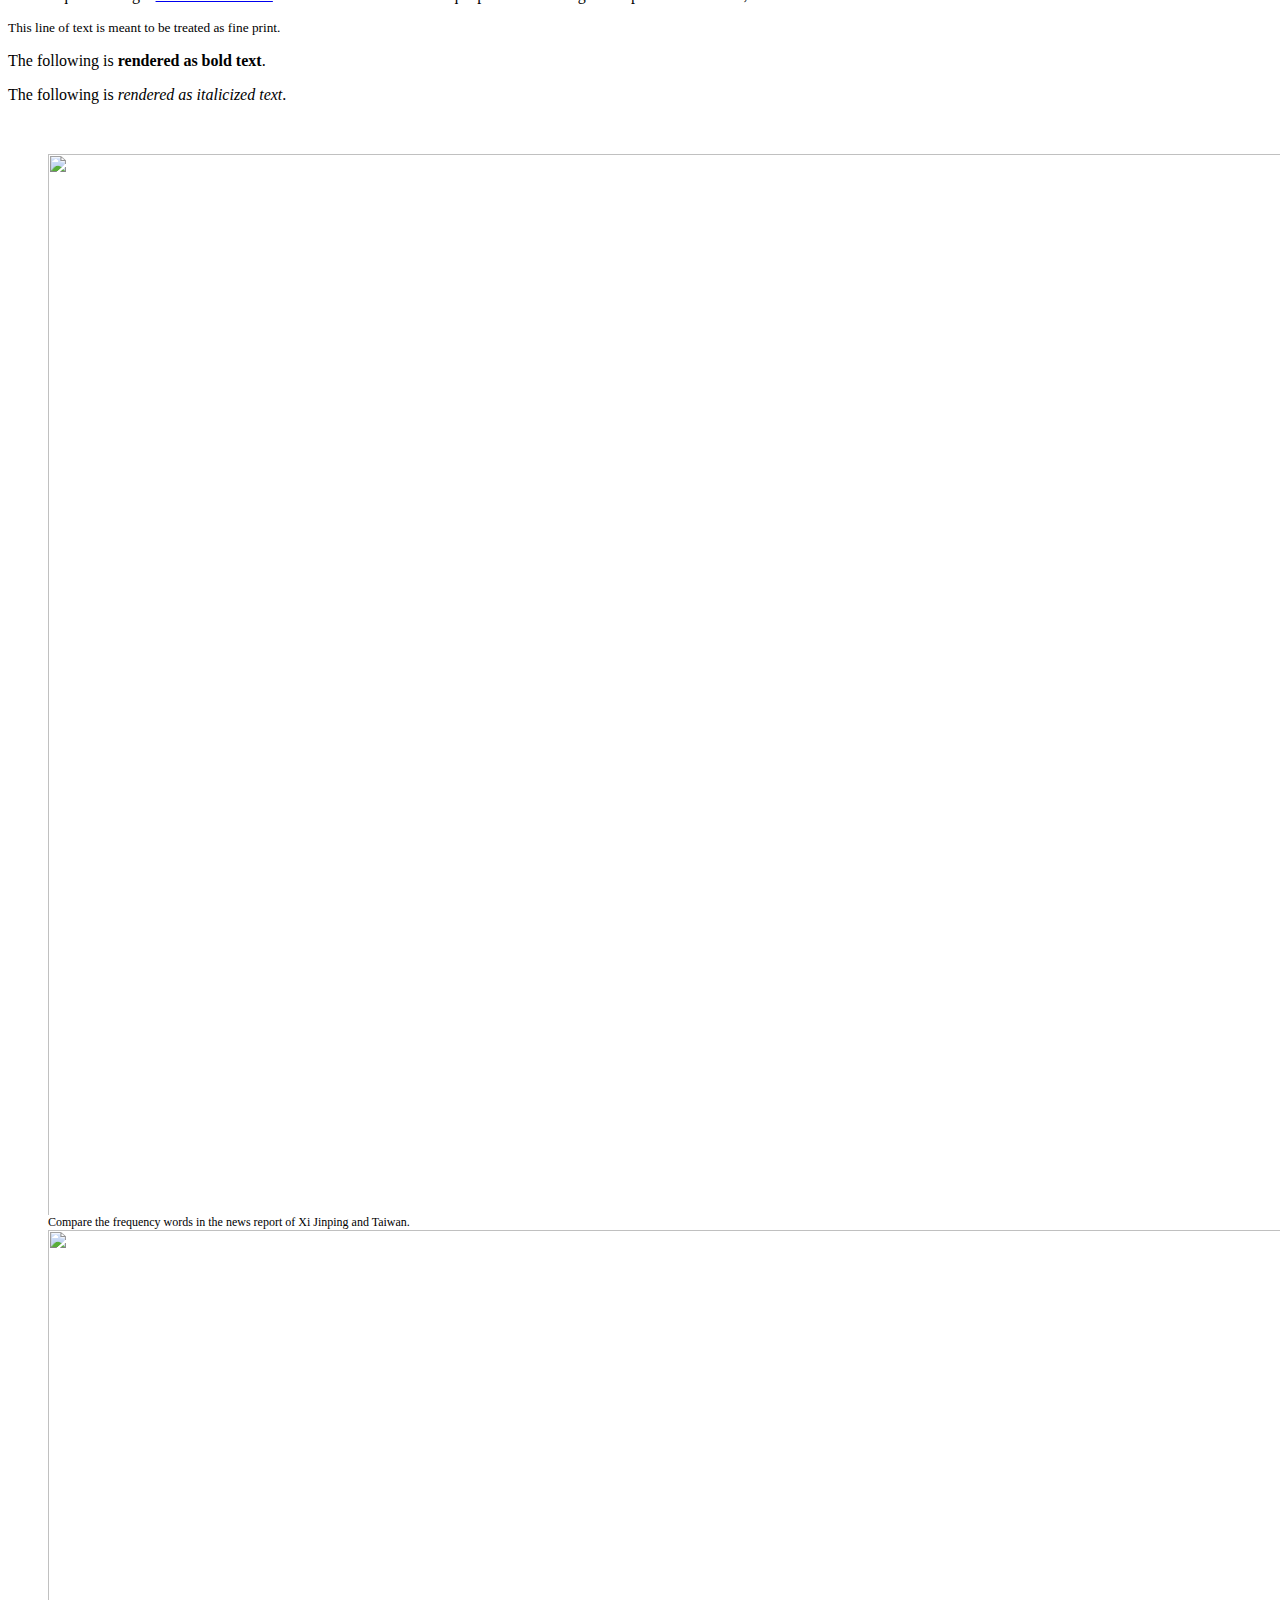
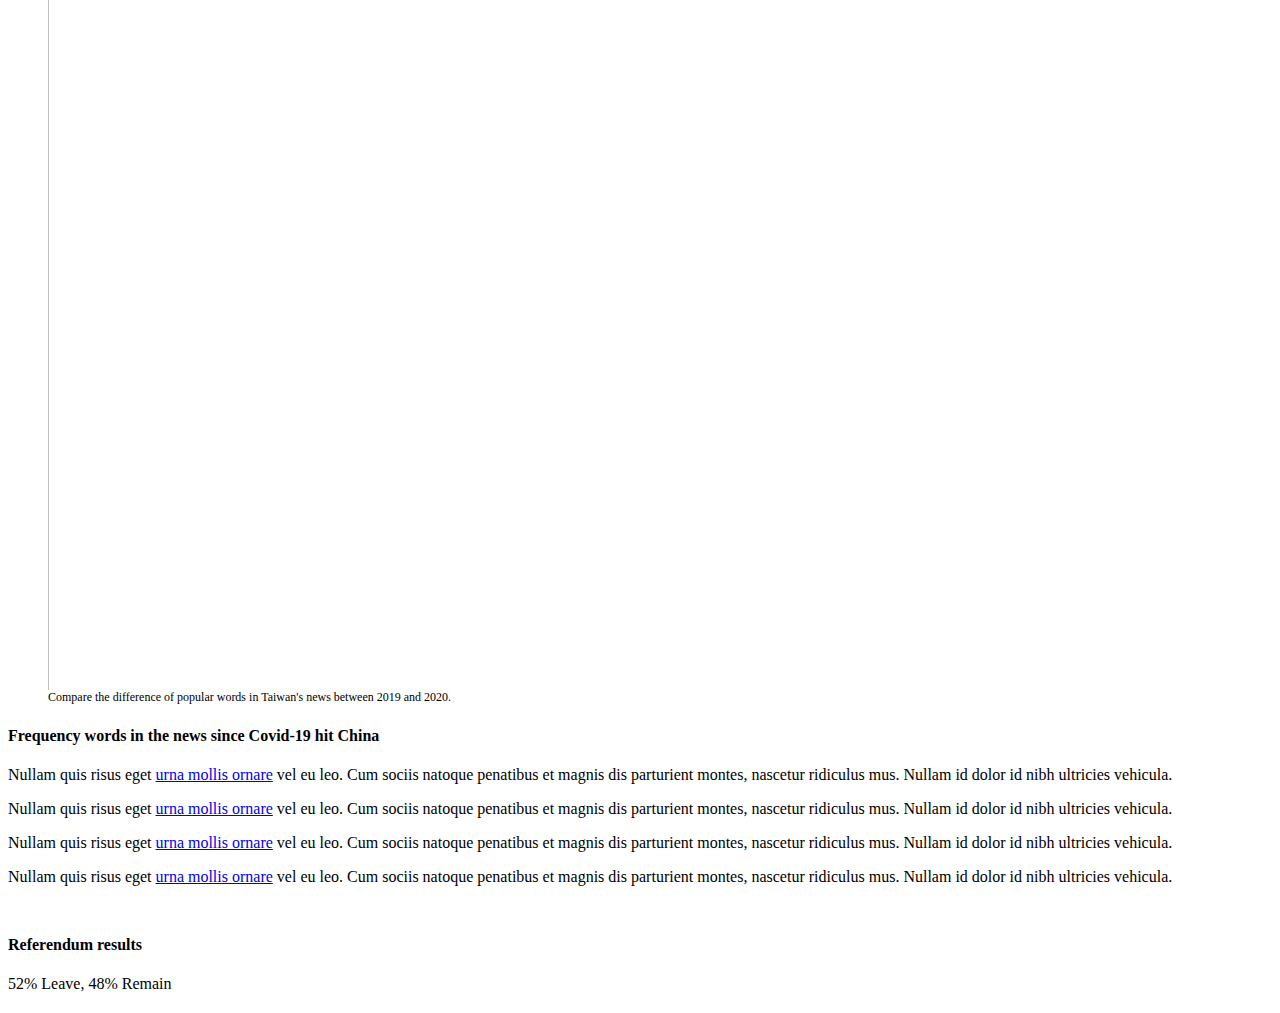
==== commit 0dd47038: "update" ====
--- a/index.html
+++ b/index.html
@@ -12,7 +12,7 @@
 <body>
   <div class="navbar navbar-expand-lg fixed-top navbar-dark bg-primary">
     <div class="container">
-<a href="" class="navbar-brand">Data Project</a>
+<a href="" class="navbar-brand">Data Project: How NY Times covers Taiwan</a>
     </div>
   </div>
 
@@ -62,12 +62,11 @@
   <p>In a bigger scale, there were more coverage before 2009, which rapidly drop in the next year.</p>
   <embed type="text/html" src="./Taiwan_ym.html" width= 100%, height="500">
   <p>As Taiwan usually links to China’s issue due to the politics and democracy status, I also add several searching queries to compare the difference. As the result reveals, though China had far more coverage than Taiwan, it also shows a similar trend of dropping since 2010.</p>
-  <embed type="text/html" src="./search_c.html" width= 100%, height="500">
   <p>However, take a close look in the past five years, the graph shows a increasing coverage in 2020.</p>
 </div>
   <div class="container">
   <embed type="text/html" src="./Taiwan_2015c.html" width= 100%, height="400">
-  <div class="captions">
+  <div id="container_captions">
     <p>December 2016 was the most popular month with 96 posts about Taiwan.</p>
     </div>
   </div>
--- a/style.css
+++ b/style.css
@@ -7,10 +7,10 @@
     margin-bottom: 20px
 }
 
-#captions {
+#container_captions {
   margin-bottom: 10px;
   font-size: 12;
-  text-align: justify;
+  text-align: center;
 }
 
 figure.captions {
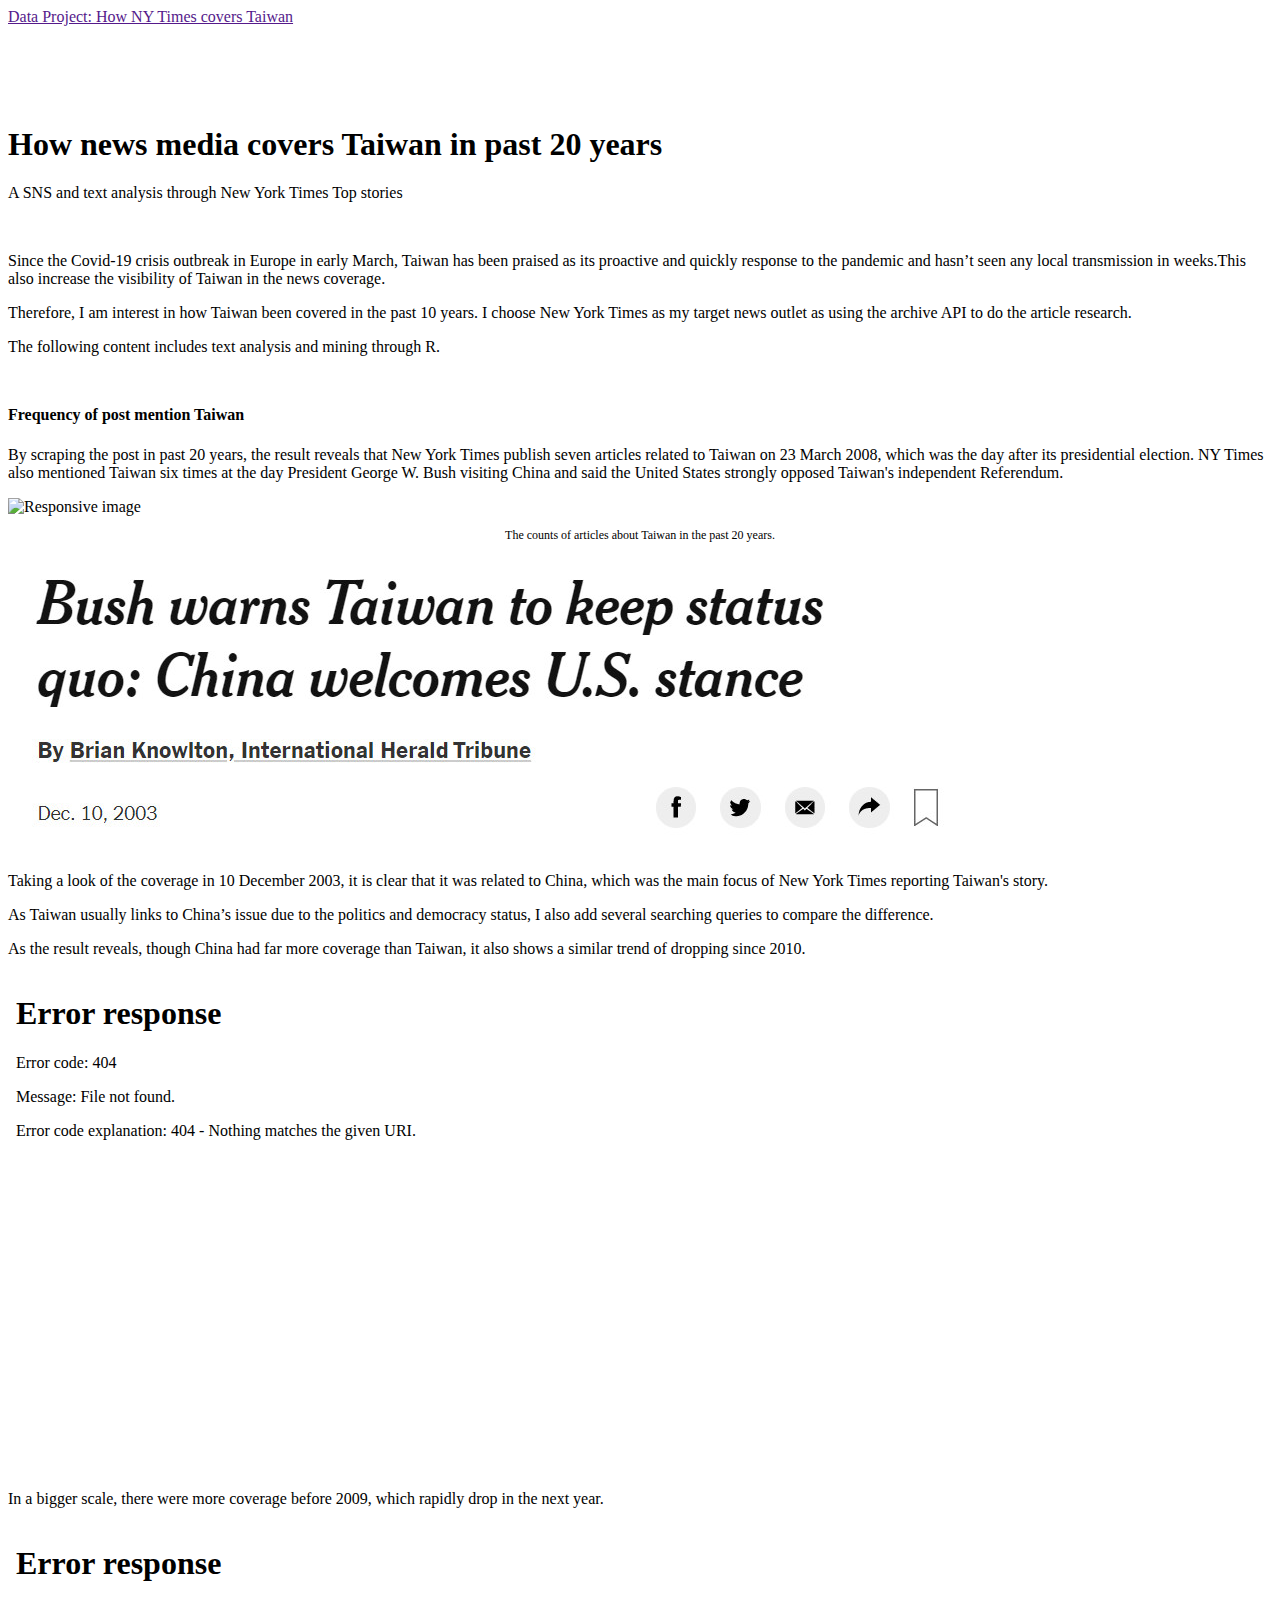
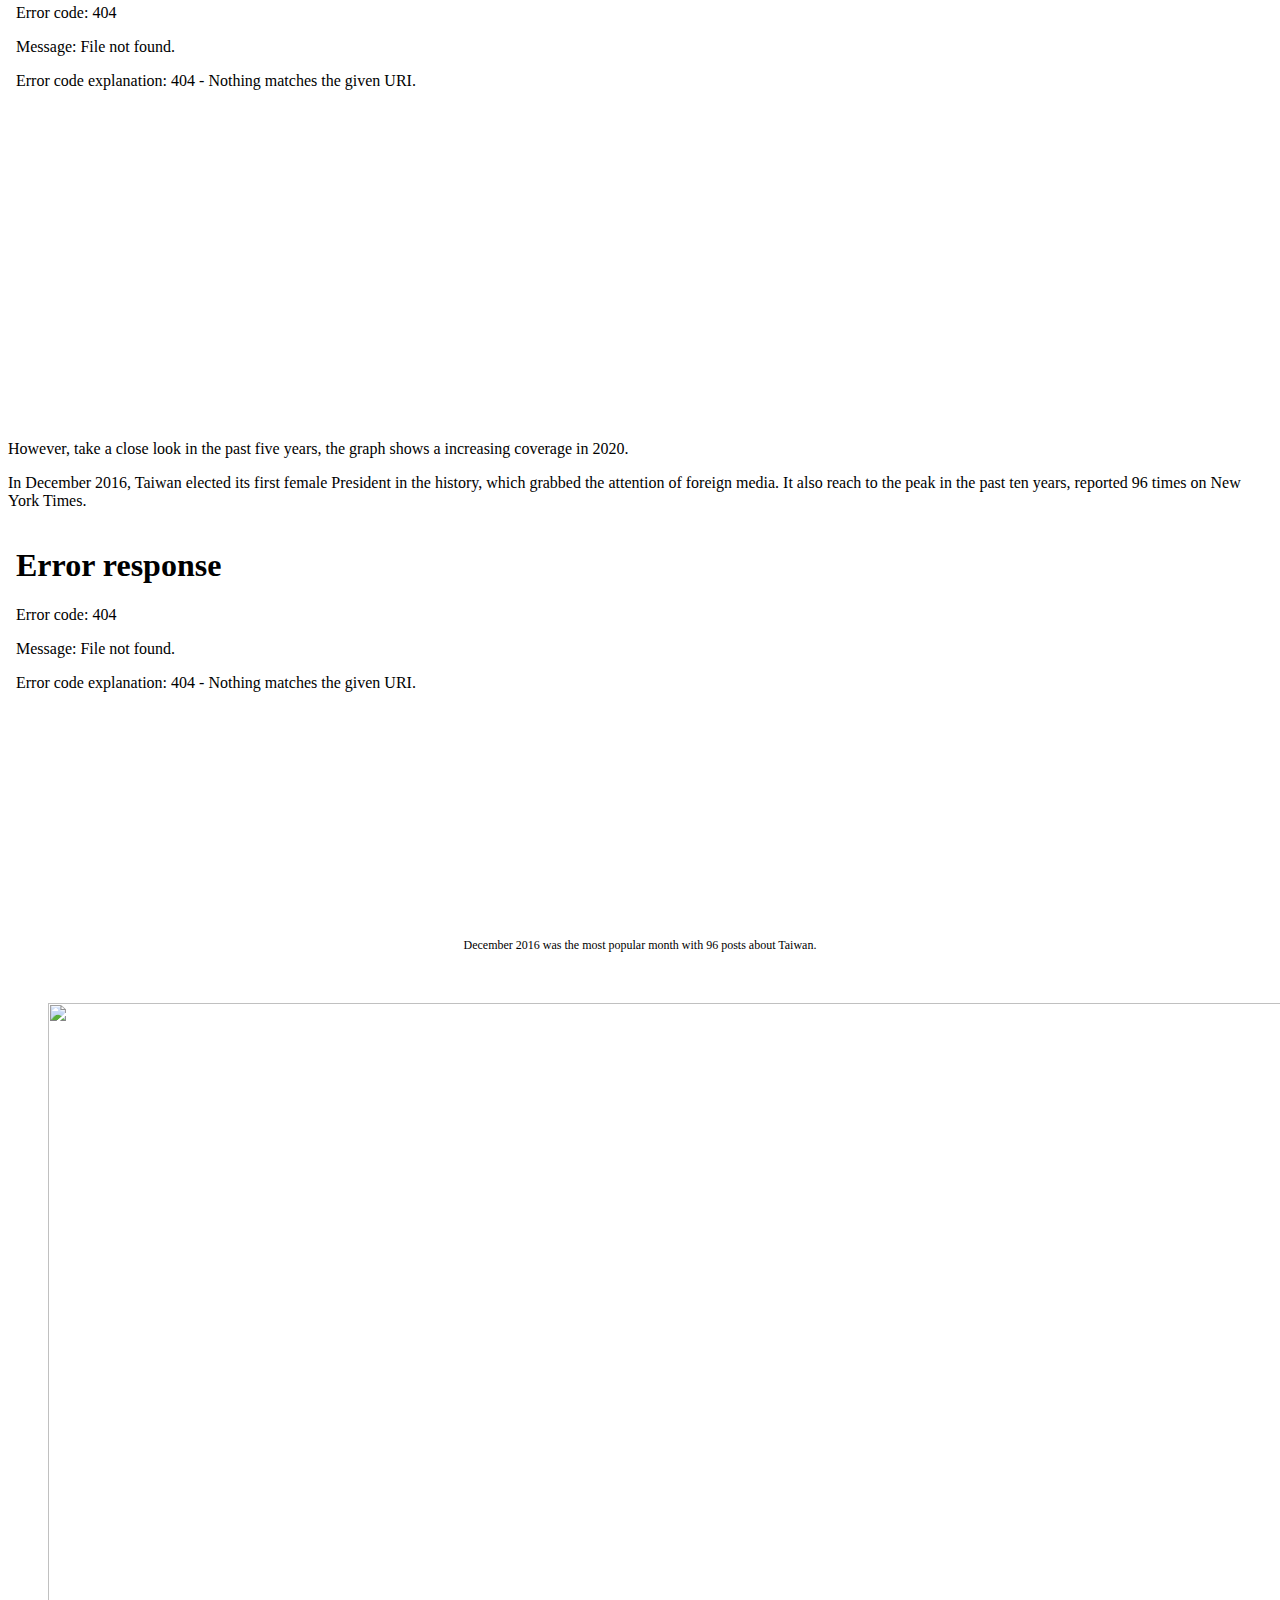
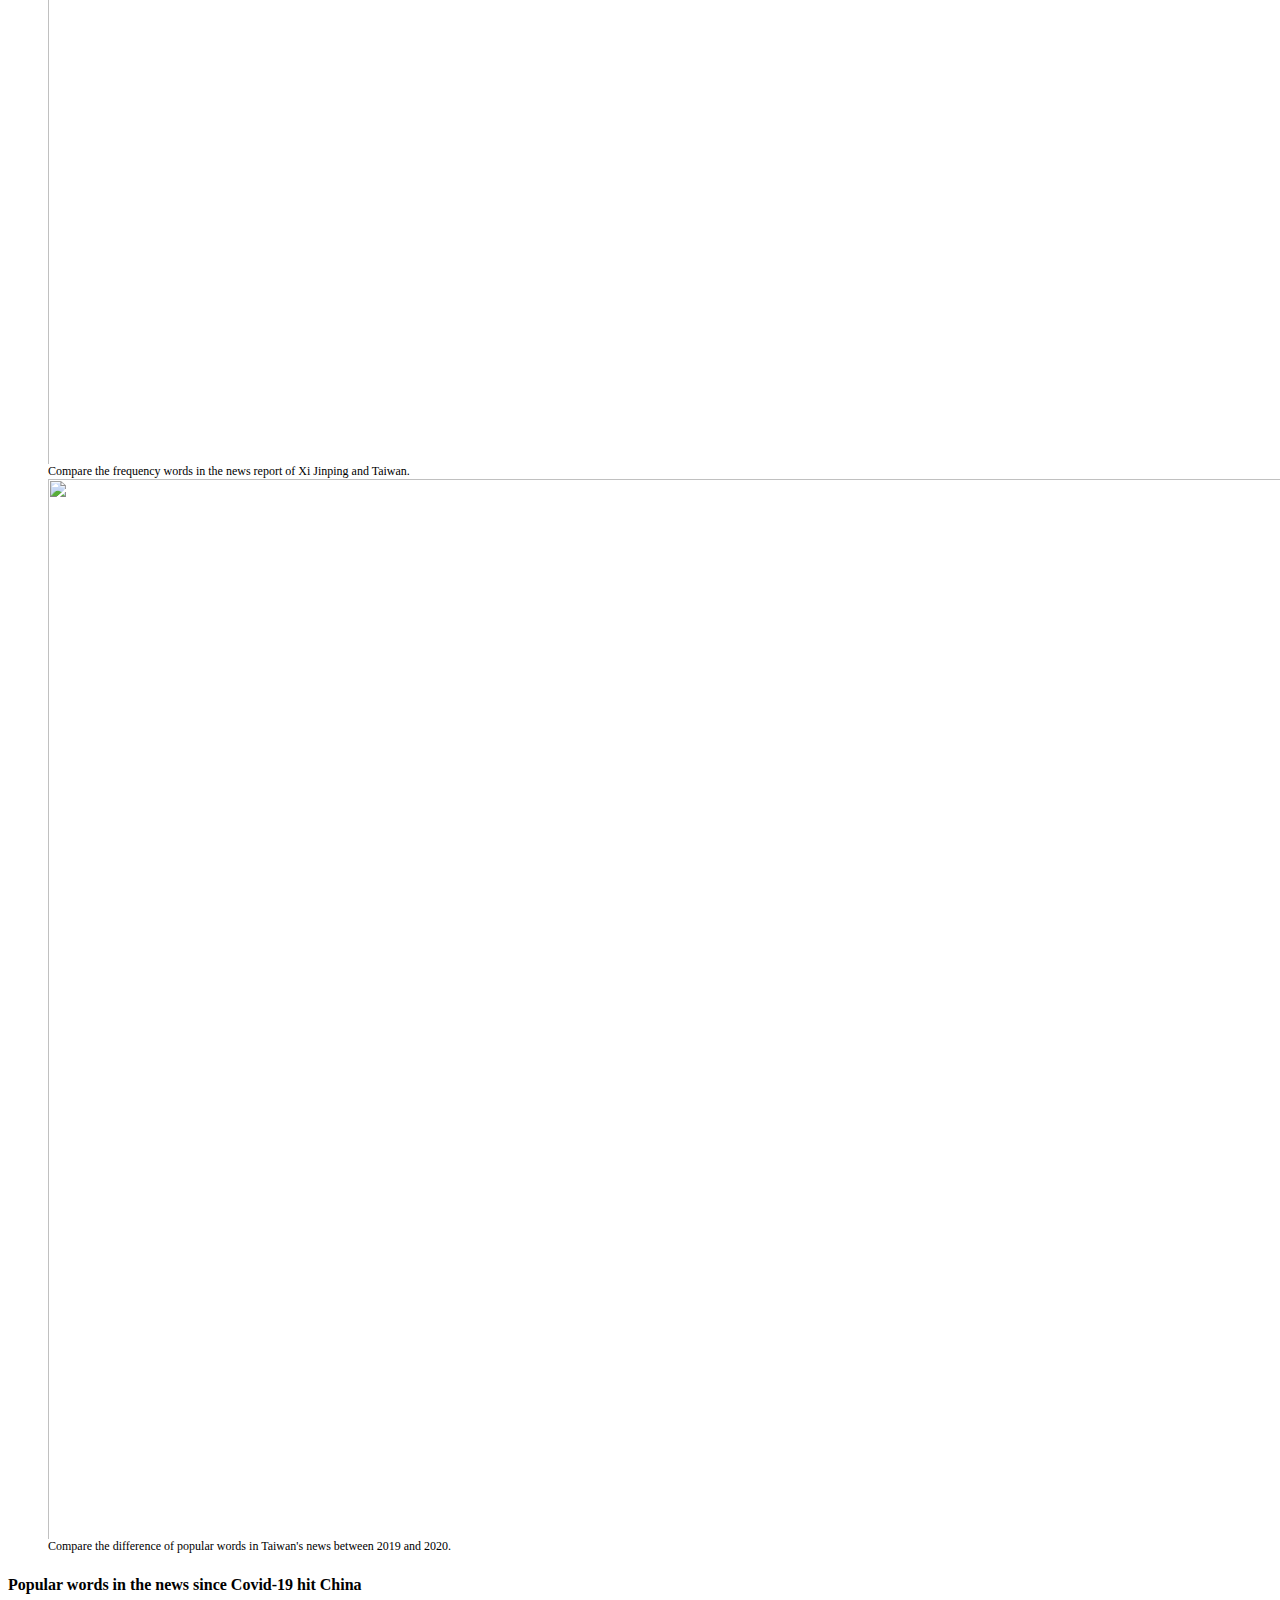
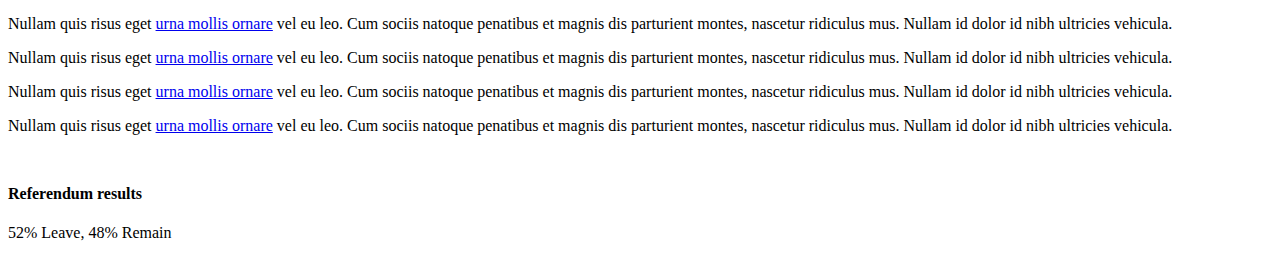
==== commit 6e0c8cf0: "update" ====
--- a/index.html
+++ b/index.html
@@ -38,31 +38,35 @@
 <div class="col-12 col-md-8 offset-md-1">
   <h4>Frequency of post mention Taiwan</h4>
   <div class="paragraph">
-    <p>By scraping the post in past 20 years, the result reveals that New York Times publish 6 articles related to Taiwan on 23 March 2008, which was the day after its presidential election. </p>
-
+    <p>By scraping the post in past 20 years, the result reveals that New York Times publish seven articles related to Taiwan on 23 March 2008,
+      which was the day after its presidential election. NY Times also mentioned Taiwan six times at the day President George W. Bush
+     visiting China and said the United States strongly opposed Taiwan's independent Referendum.</p>
+    <img src="./interactive/Taiwan_mention_date.png" class = "img-fluid" alt="Responsive image">
+    <div id="container_captions">
+      <p>The counts of articles about Taiwan in the past 20 years. </p>
+    </div>
+  </div>
+</div>
+<div class="container">
+  <div class="row">
+    <div class="col">
+      <img src="./interactive/NYT_10 Dec 2003.jpg" class = "img-fluid" alt="Responsive image">
+    </div>
+    <div class="col">
+      <p>Taking a look of the coverage in 10 December 2003, it is clear that it was related to China, which was the main focus of New York Times reporting Taiwan's story.</p>
+      <p>As Taiwan usually links to China’s issue due to the politics and democracy status, I also add several searching queries to compare the difference.</p>
+      <p>As the result reveals, though China had far more coverage than Taiwan, it also shows a similar trend of dropping since 2010.</p>
+    </div>
   </div>
 </div>
 <div class="container">
   <embed type="text/html" src="./search_c.html" width= 100%, height="500">
   <div class="col-12 col-md-8 offset-md-1">
-    <p>As Taiwan usually links to China’s issue due to the politics and democracy status, I also add several searching queries to compare the difference. As the result reveals, though China had far more coverage than Taiwan, it also shows a similar trend of dropping since 2010.</p>
+    <p>In a bigger scale, there were more coverage before 2009, which rapidly drop in the next year.</p>
+    <embed type="text/html" src="./Taiwan_ym.html" width= 100%, height="500">
+    <p>However, take a close look in the past five years, the graph shows a increasing coverage in 2020.</p>
+    <p>In December 2016, Taiwan elected its first female President in the history, which grabbed the attention of foreign media. It also reach to the peak in the past ten years, reported 96 times on New York Times.</p>
   </div>
-    <div class="row">
-      <div class="col">
-      <img src="./interactive/tw_section.png" class="img-fluid" alt="Responsive image">
-      </div>
-      <div class="col">
-      <embed type="text/html" src="./Taiwan_d.html", width= 100%, height="500">
-      </div>
-    </div>
-    <p>In the past 20 years, most articles about Taiwan was mentioned in world news desk, also was popular in Opinion and Business day section.</p>
-    <p>Taiwan was mentioned 6 times on 23 March 2008 as Nationalist party, or called Kuomintang (KMT), won by a landslide in presidential elections in Taiwan.</p>
-</div>
-<div class="col-12 col-md-8 offset-md-1">
-  <p>In a bigger scale, there were more coverage before 2009, which rapidly drop in the next year.</p>
-  <embed type="text/html" src="./Taiwan_ym.html" width= 100%, height="500">
-  <p>As Taiwan usually links to China’s issue due to the politics and democracy status, I also add several searching queries to compare the difference. As the result reveals, though China had far more coverage than Taiwan, it also shows a similar trend of dropping since 2010.</p>
-  <p>However, take a close look in the past five years, the graph shows a increasing coverage in 2020.</p>
 </div>
   <div class="container">
   <embed type="text/html" src="./Taiwan_2015c.html" width= 100%, height="400">
@@ -70,13 +74,6 @@
     <p>December 2016 was the most popular month with 96 posts about Taiwan.</p>
     </div>
   </div>
-<div class="col-12 col-md-8 offset-md-1">
-  <p>Nullam quis risus eget <a href="#">urna mollis ornare</a> vel eu leo. Cum sociis natoque penatibus et magnis dis parturient montes, nascetur ridiculus mus. Nullam id dolor id nibh ultricies vehicula.</p>
-  <p><small>This line of text is meant to be treated as fine print.</small></p>
-  <p>The following is <strong>rendered as bold text</strong>.</p>
-  <p>The following is <em>rendered as italicized text</em>.</p>
-
-</div>
     </section>
 
     <section class="row">
@@ -89,7 +86,7 @@
   </figure>
 </div>
 <div class="col-12 col-md-6 offset-md-1">
-  <h4>Frequency words in the news since Covid-19 hit China</h4>
+  <h4>Popular words in the news since Covid-19 hit China</h4>
   <p>Nullam quis risus eget <a href="#">urna mollis ornare</a> vel eu leo. Cum sociis natoque penatibus et magnis dis parturient montes, nascetur ridiculus mus. Nullam id dolor id nibh ultricies vehicula.</p>
   <p>Nullam quis risus eget <a href="#">urna mollis ornare</a> vel eu leo. Cum sociis natoque penatibus et magnis dis parturient montes, nascetur ridiculus mus. Nullam id dolor id nibh ultricies vehicula.</p>
   <p>Nullam quis risus eget <a href="#">urna mollis ornare</a> vel eu leo. Cum sociis natoque penatibus et magnis dis parturient montes, nascetur ridiculus mus. Nullam id dolor id nibh ultricies vehicula.</p>
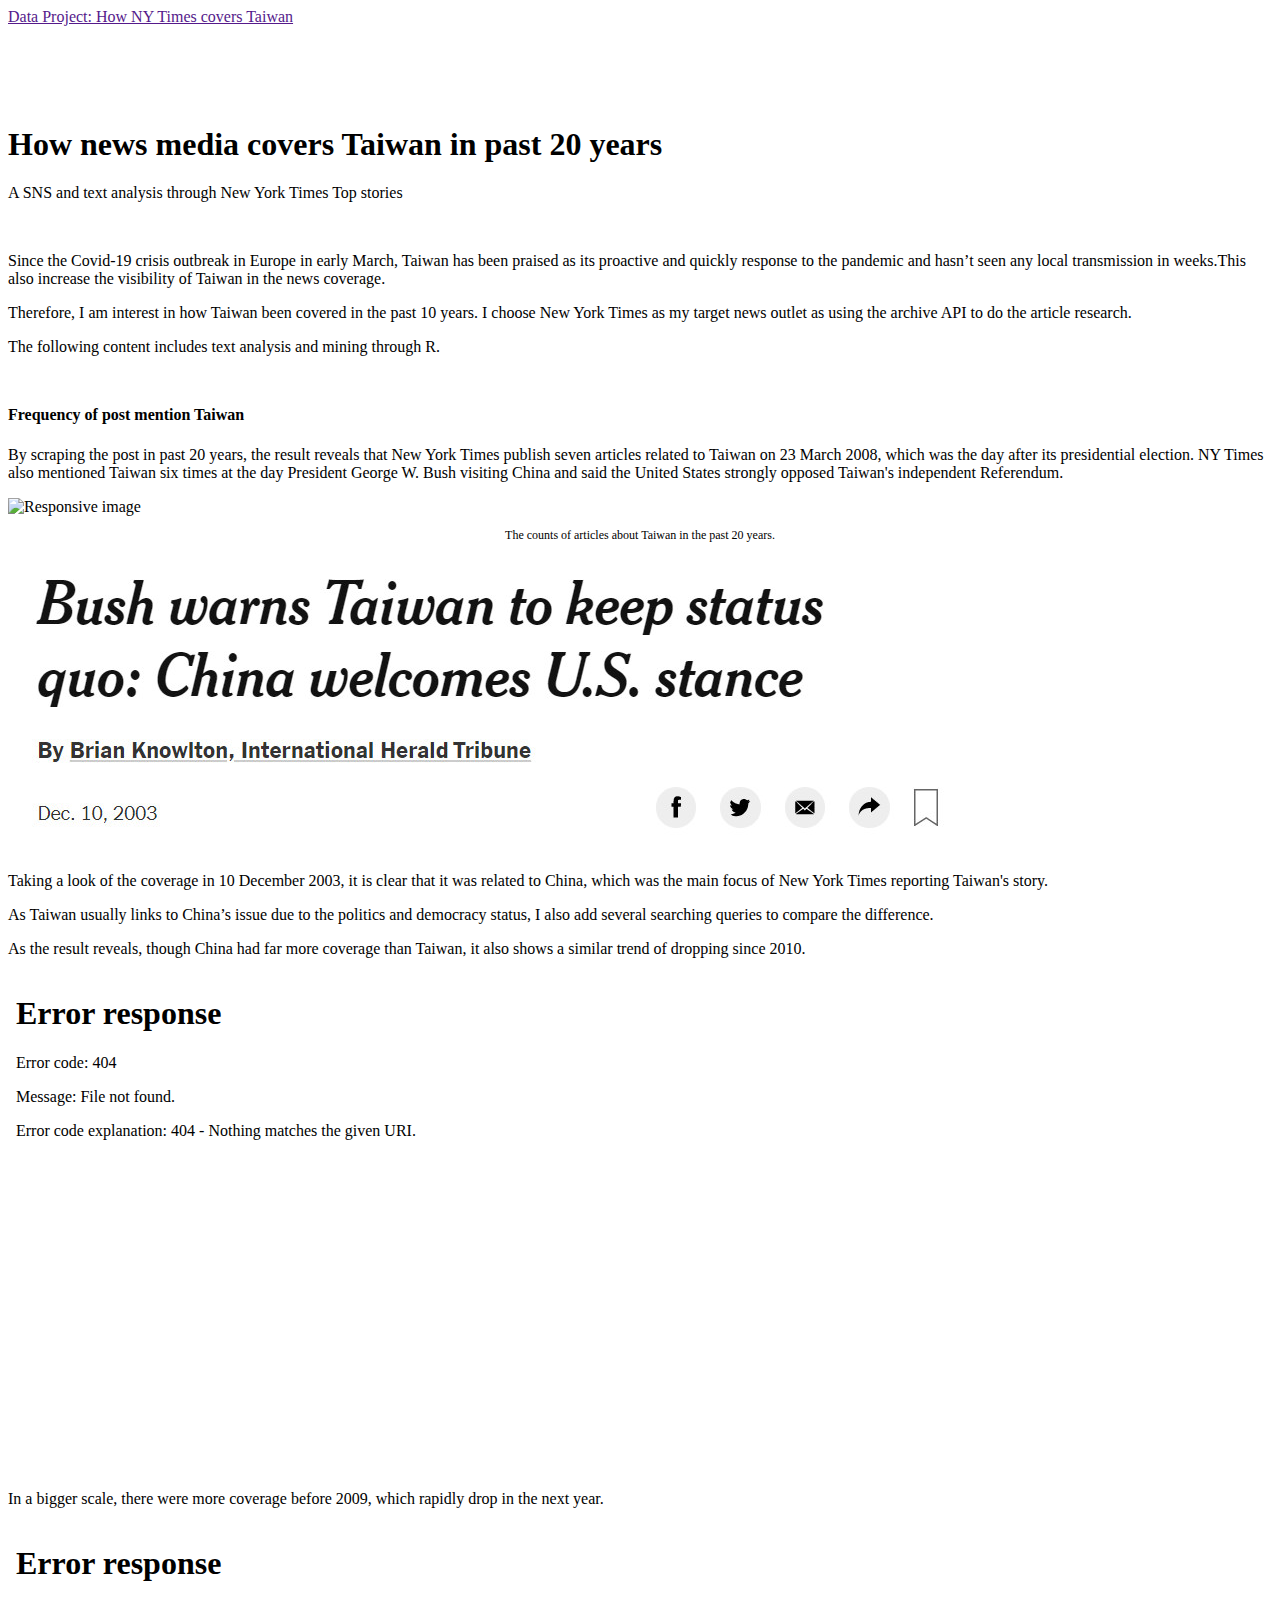
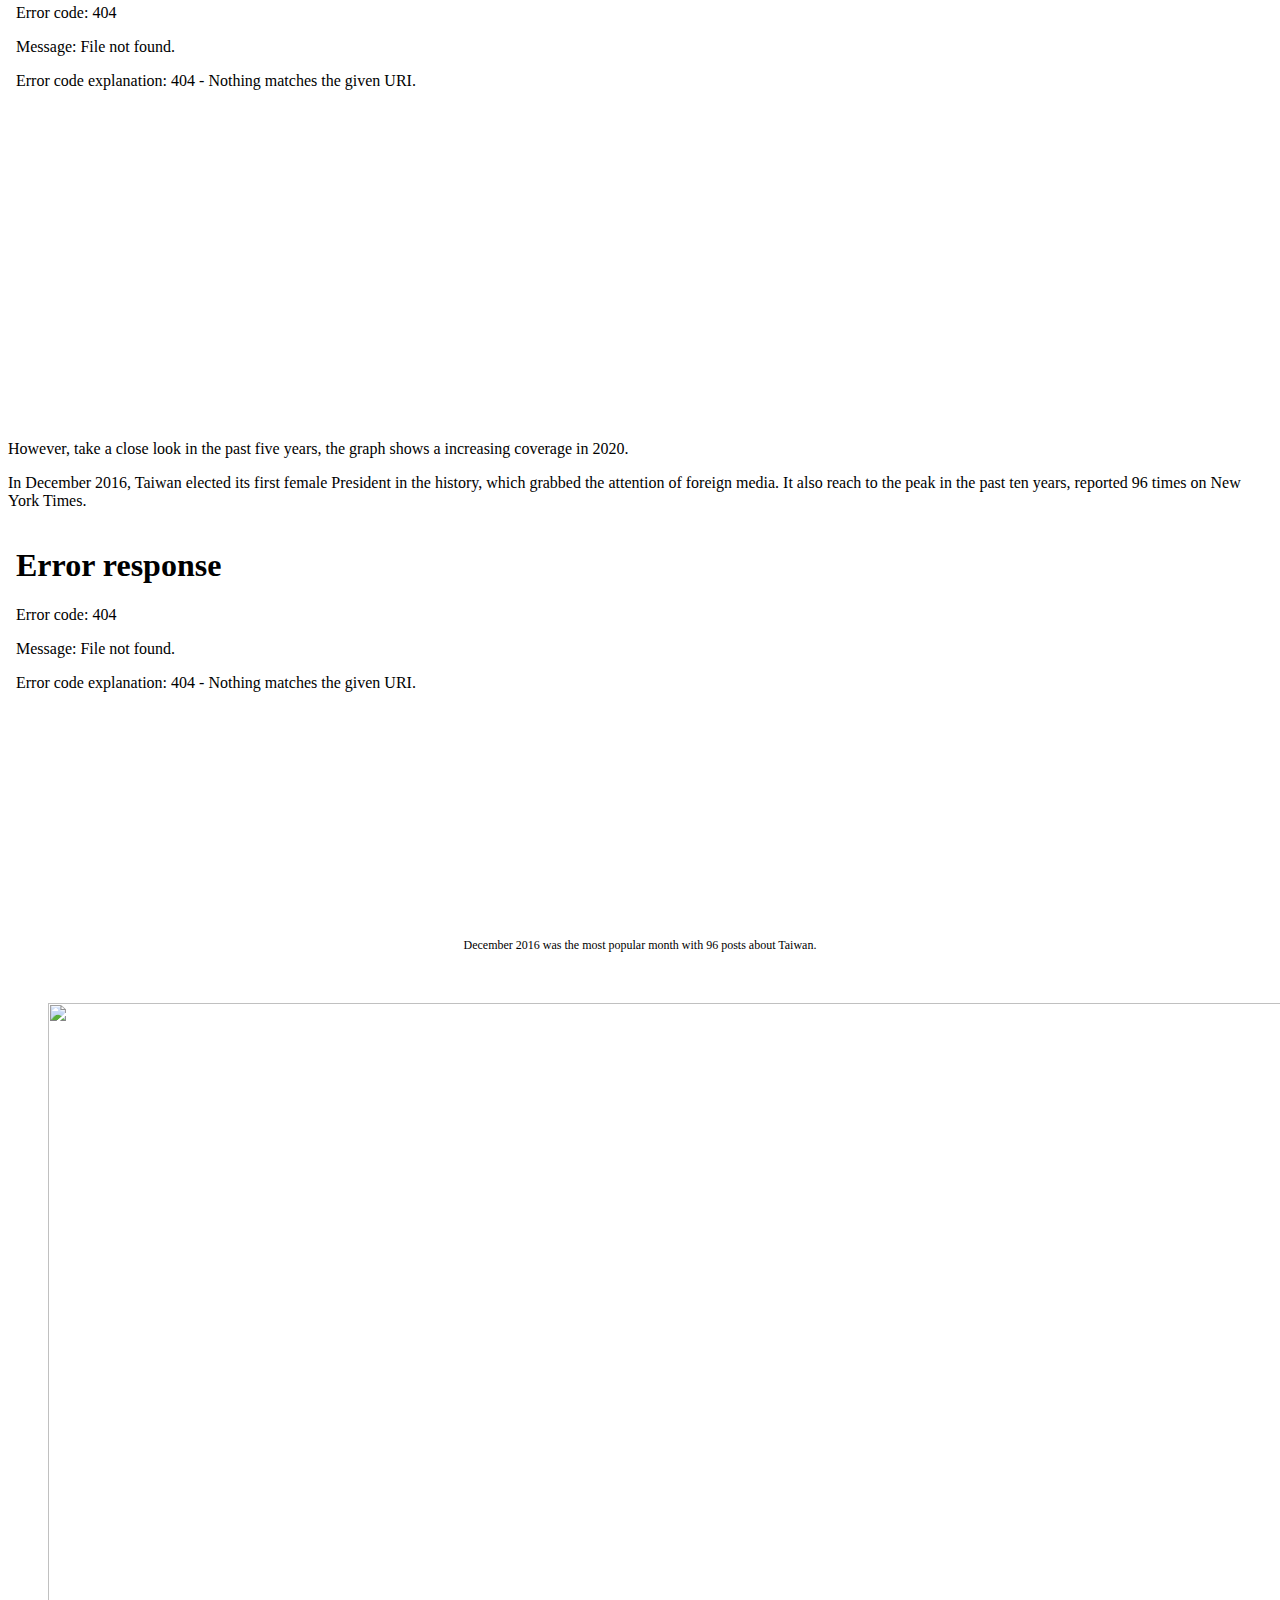
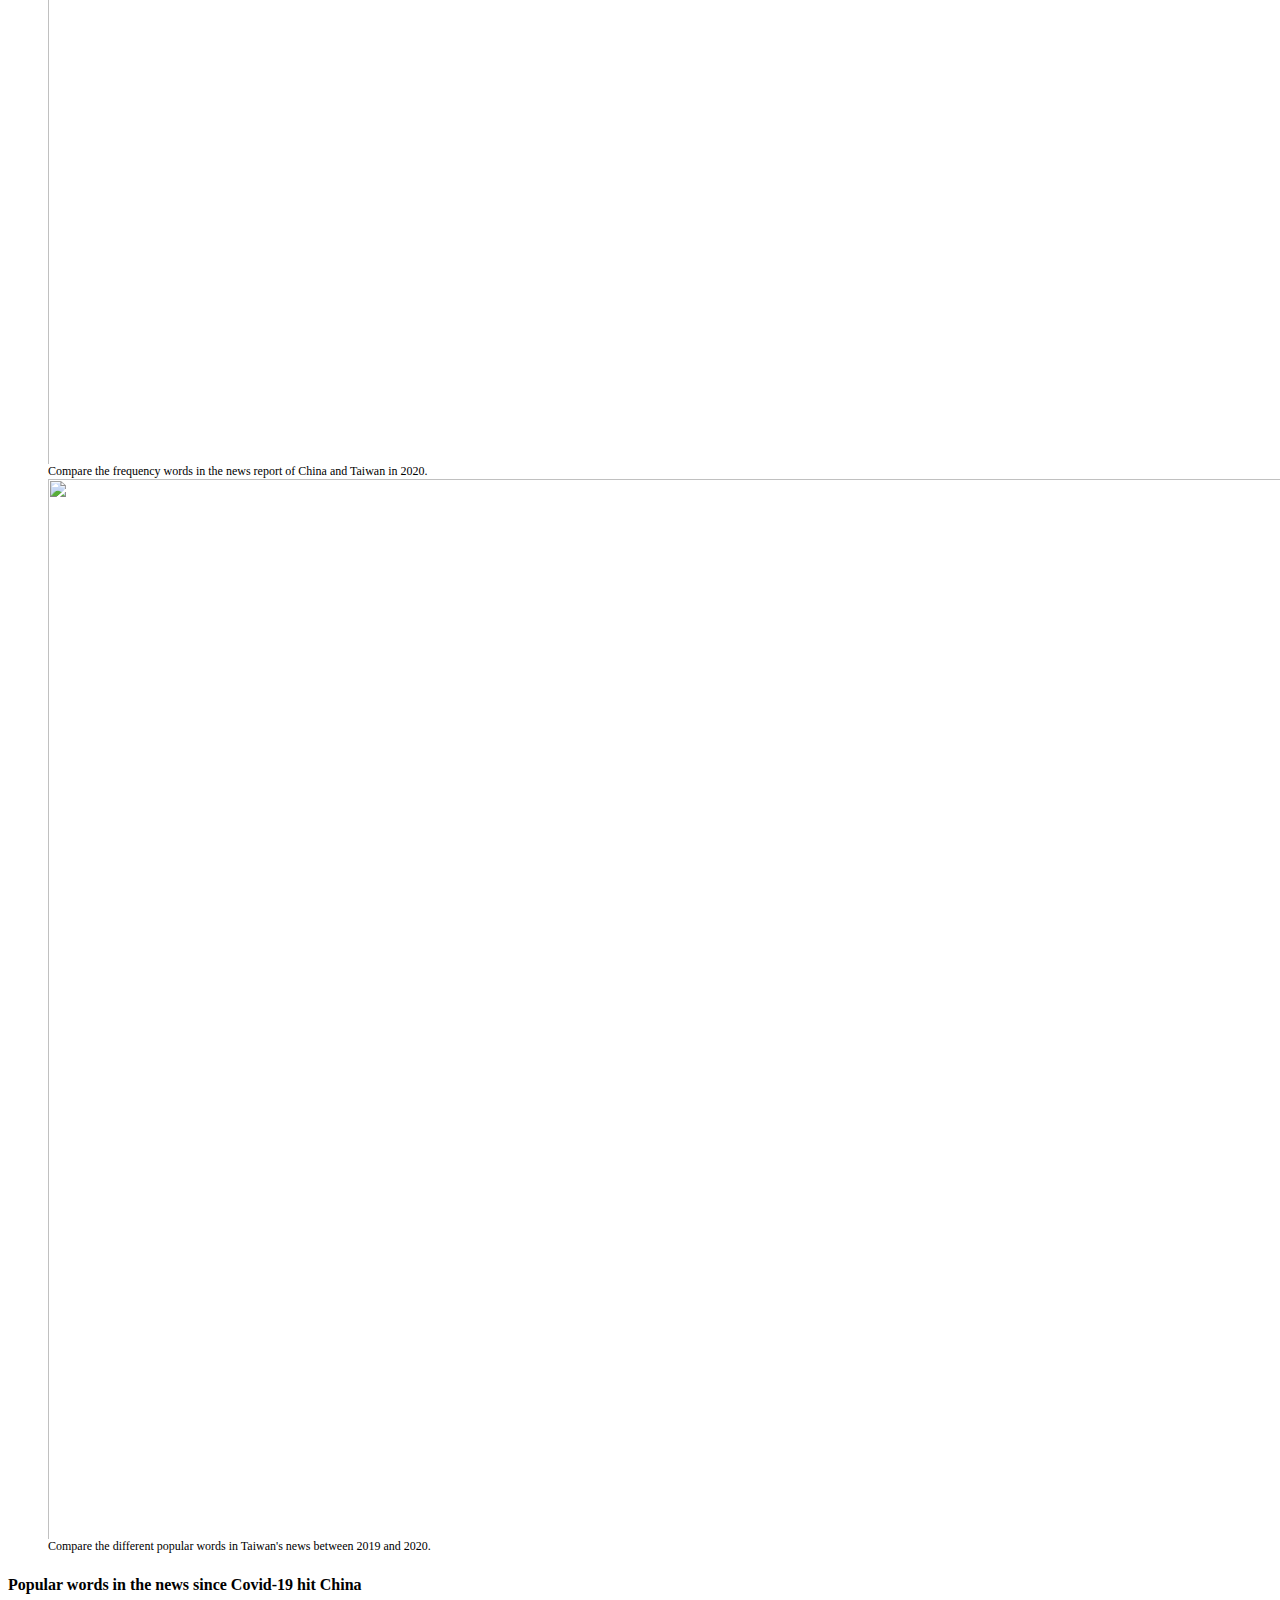
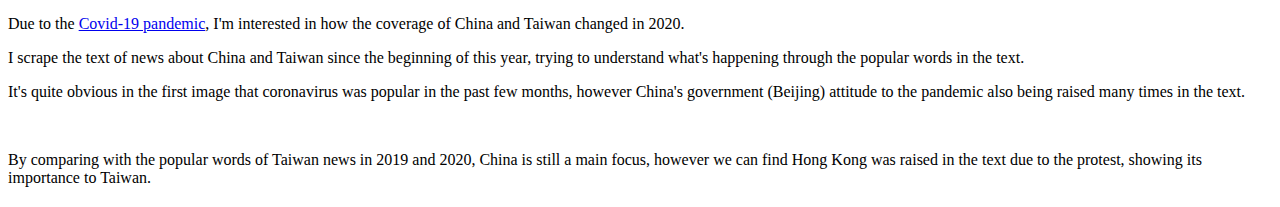
==== commit aa9c1f5a: "Update index.html" ====
--- a/index.html
+++ b/index.html
@@ -80,32 +80,18 @@
 <div class="col-12 col-md-4">
   <figure class="captions">
     <img src="https://agumias.github.io/dataproject/interactive/wc_2020.png" width="120%"/>
-    <figcaption>Compare the frequency words in the news report of Xi Jinping and Taiwan. </figcaption>
+    <figcaption>Compare the frequency words in the news report of China and Taiwan in 2020. </figcaption>
     <img src="https://agumias.github.io/dataproject/interactive/wc_taiwan2020.png" width="120%">
-    <figcaption>Compare the difference of popular words in Taiwan's news between 2019 and 2020.</figcaption>
+    <figcaption>Compare the different popular words in Taiwan's news between 2019 and 2020.</figcaption>
   </figure>
 </div>
 <div class="col-12 col-md-6 offset-md-1">
   <h4>Popular words in the news since Covid-19 hit China</h4>
-  <p>Nullam quis risus eget <a href="#">urna mollis ornare</a> vel eu leo. Cum sociis natoque penatibus et magnis dis parturient montes, nascetur ridiculus mus. Nullam id dolor id nibh ultricies vehicula.</p>
-  <p>Nullam quis risus eget <a href="#">urna mollis ornare</a> vel eu leo. Cum sociis natoque penatibus et magnis dis parturient montes, nascetur ridiculus mus. Nullam id dolor id nibh ultricies vehicula.</p>
-  <p>Nullam quis risus eget <a href="#">urna mollis ornare</a> vel eu leo. Cum sociis natoque penatibus et magnis dis parturient montes, nascetur ridiculus mus. Nullam id dolor id nibh ultricies vehicula.</p>
-  <p>Nullam quis risus eget <a href="#">urna mollis ornare</a> vel eu leo. Cum sociis natoque penatibus et magnis dis parturient montes, nascetur ridiculus mus. Nullam id dolor id nibh ultricies vehicula.</p>
-</div>
-    </section>
-
-    <section class="row">
-<div class="col-12 col-md-8 offset-md-1">
-  <h4>Referendum results</h4>
-  <div class="bs-component">
-    <div class="progress">
-      <div class="progress-bar progress-bar-striped bg-danger" role="progressbar" style="width: 52%" aria-valuenow="52" aria-valuemin="0" aria-valuemax="100"></div>
-      <div class="progress-bar progress-bar-striped bg-info" role="progressbar" style="width: 48%" aria-valuenow="48" aria-valuemin="0" aria-valuemax="100"></div>
-    </div>
-  </div>
-  <p>
-    52% Leave, 48% Remain
-  </p>
+  <p>Due to the <a href="https://covid19.who.int/">Covid-19 pandemic</a>, I'm interested in how the coverage of China and Taiwan changed in 2020.</p>
+  <p>I scrape the text of news about China and Taiwan since the beginning of this year, trying to understand what's happening through the popular words in the text.</p>
+  <p>It's quite obvious in the first image that coronavirus was popular in the past few months, however China's government (Beijing) attitude to the pandemic also being raised many times in the text. </p>
+  <br>
+  <p>By comparing with the popular words of Taiwan news in 2019 and 2020, China is still a main focus, however we can find Hong Kong was raised in the text due to the protest, showing its importance to Taiwan.</p>
 </div>
     </section>
     <div  </div>
